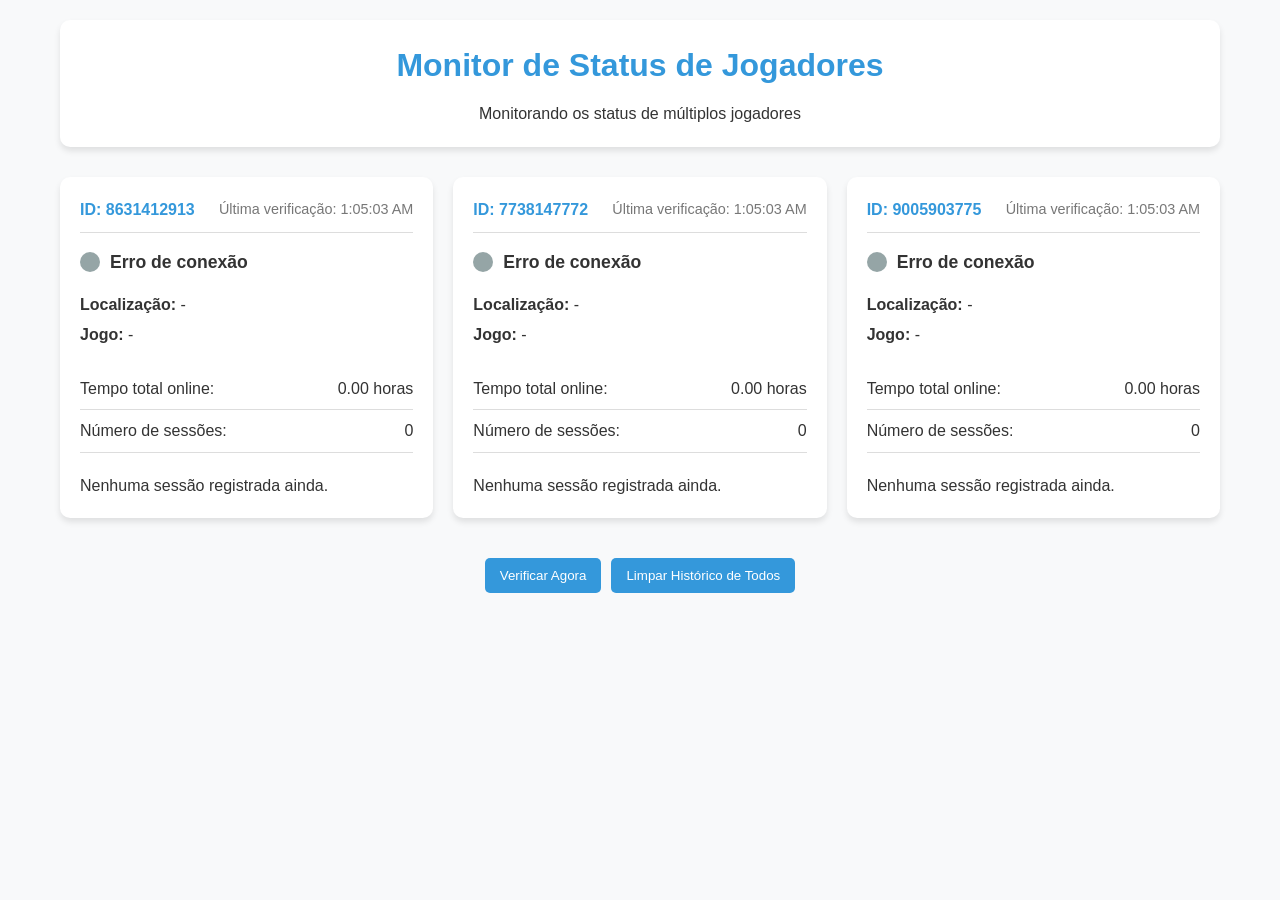
==== index.html @ c3316b23 "Atualizar o index.html" ====
<!DOCTYPE html>
<html lang="pt-BR">
<head>
    <meta charset="UTF-8">
    <meta name="viewport" content="width=device-width, initial-scale=1.0">
    <title>Monitor de Status de Jogadores</title>
    <style>
        :root {
            --primary: #3498db;
            --online: #2ecc71;
            --offline: #e74c3c;
            --playing: #9b59b6;
            --background: #f8f9fa;
            --card-bg: #ffffff;
            --text: #333333;
            --border: #dddddd;
        }
        
        * {
            box-sizing: border-box;
            margin: 0;
            padding: 0;
        }
        
        body {
            font-family: 'Segoe UI', Tahoma, Geneva, Verdana, sans-serif;
            background-color: var(--background);
            color: var(--text);
            max-width: 1200px;
            margin: 0 auto;
            padding: 20px;
            line-height: 1.6;
        }
        
        header {
            text-align: center;
            margin-bottom: 30px;
            padding: 20px;
            background: var(--card-bg);
            border-radius: 10px;
            box-shadow: 0 4px 6px rgba(0, 0, 0, 0.1);
        }
        
        h1 {
            color: var(--primary);
            margin-bottom: 10px;
        }
        
        .players-grid {
            display: grid;
            grid-template-columns: repeat(auto-fit, minmax(350px, 1fr));
            gap: 20px;
            margin-bottom: 30px;
        }
        
        .player-card {
            background: var(--card-bg);
            border-radius: 10px;
            padding: 20px;
            box-shadow: 0 4px 6px rgba(0, 0, 0, 0.1);
        }
        
        .player-header {
            display: flex;
            justify-content: space-between;
            align-items: center;
            margin-bottom: 15px;
            padding-bottom: 10px;
            border-bottom: 1px solid var(--border);
        }
        
        .player-id {
            font-weight: bold;
            color: var(--primary);
        }
        
        .status {
            display: flex;
            align-items: center;
            margin-bottom: 15px;
        }
        
        .status-indicator {
            width: 20px;
            height: 20px;
            border-radius: 50%;
            margin-right: 10px;
            flex-shrink: 0;
        }
        
        .online { background-color: var(--online); }
        .offline { background-color: var(--offline); }
        .playing { background-color: var(--playing); }
        .unknown { background-color: #95a5a6; }
        
        .status-text {
            font-size: 1.1rem;
            font-weight: bold;
        }
        
        .last-checked {
            font-size: 0.9rem;
            color: #777;
        }
        
        .player-info {
            margin-top: 15px;
        }
        
        .player-info p {
            margin: 5px 0;
        }
        
        .stats {
            margin-top: 20px;
        }
        
        .stat-item {
            display: flex;
            justify-content: space-between;
            padding: 8px 0;
            border-bottom: 1px solid var(--border);
        }
        
        .session-list {
            max-height: 300px;
            overflow-y: auto;
            margin-top: 20px;
        }
        
        .session-item {
            padding: 10px;
            border-bottom: 1px solid var(--border);
            display: flex;
            justify-content: space-between;
            align-items: center;
        }
        
        .session-item:last-child {
            border-bottom: none;
        }
        
        .session-time {
            font-size: 0.9rem;
            color: #777;
        }
        
        .session-duration {
            font-weight: bold;
            color: var(--primary);
        }
        
        button {
            background-color: var(--primary);
            color: white;
            border: none;
            padding: 10px 15px;
            border-radius: 5px;
            cursor: pointer;
            margin-top: 10px;
            transition: background-color 0.3s;
            display: inline-flex;
            align-items: center;
            justify-content: center;
        }
        
        button:hover {
            background-color: #2980b9;
        }
        
        button:disabled {
            background-color: #95a5a6;
            cursor: not-allowed;
        }
        
        .controls {
            display: flex;
            gap: 10px;
            margin-top: 20px;
            flex-wrap: wrap;
            justify-content: center;
        }
        
        .loading {
            display: inline-block;
            width: 16px;
            height: 16px;
            border: 2px solid rgba(255,255,255,.3);
            border-radius: 50%;
            border-top-color: #fff;
            animation: spin 1s ease-in-out infinite;
            margin-right: 8px;
        }
        
        @keyframes spin {
            to { transform: rotate(360deg); }
        }
        
        .error-message {
            color: var(--offline);
            padding: 10px;
            background-color: #ffeeee;
            border-radius: 5px;
            margin-top: 10px;
        }
        
        @media (max-width: 768px) {
            .players-grid {
                grid-template-columns: 1fr;
            }
            
            .controls {
                flex-direction: column;
            }
            
            button {
                width: 100%;
            }
        }
    </style>
</head>
<body>
    <header>
        <h1>Monitor de Status de Jogadores</h1>
        <p>Monitorando os status de múltiplos jogadores</p>
    </header>
    
    <div class="players-grid" id="playersContainer">
        <!-- Os cards dos jogadores serão inseridos aqui via JavaScript -->
    </div>
    
    <div class="controls">
        <button id="checkNowButton">
            <span class="loading"></span> Verificar Agora
        </button>
        <button id="resetButton">Limpar Histórico de Todos</button>
    </div>

    <script>
        document.addEventListener('DOMContentLoaded', function() {
            const playersContainer = document.getElementById('playersContainer');
            const checkNowButton = document.getElementById('checkNowButton');
            const resetButton = document.getElementById('resetButton');
            
            // IDs dos jogadores a serem monitorados
            const playerIds = ['8631412913', '7738147772', '9005903775'];
            let checkInterval;
            
            // Inicializar dados no localStorage para cada jogador
            playerIds.forEach(playerId => {
                if (!localStorage.getItem(`playerSessions_${playerId}`)) {
                    localStorage.setItem(`playerSessions_${playerId}`, JSON.stringify([]));
                }
            });
            
            // Criar os cards para cada jogador
            playerIds.forEach(playerId => {
                createPlayerCard(playerId);
            });
            
            // Atualizar exibição com dados do localStorage
            updateAllDisplays();
            
            // Iniciar a verificação
            checkPlayersStatus();
            setupEventListeners();
            
            function setupEventListeners() {
                checkNowButton.addEventListener('click', function() {
                    checkPlayersStatus();
                });
                
                resetButton.addEventListener('click', function() {
                    if (confirm('Tem certeza que deseja limpar todo o histórico de todos os jogadores?')) {
                        playerIds.forEach(playerId => {
                            localStorage.setItem(`playerSessions_${playerId}`, JSON.stringify([]));
                        });
                        updateAllDisplays();
                    }
                });
            }
            
            function createPlayerCard(playerId) {
                const card = document.createElement('div');
                card.className = 'player-card';
                card.id = `player-${playerId}`;
                card.innerHTML = `
                    <div class="player-header">
                        <div class="player-id">ID: ${playerId}</div>
                        <div class="last-checked">Última verificação: -</div>
                    </div>
                    <div class="status">
                        <div id="statusIndicator-${playerId}" class="status-indicator unknown"></div>
                        <div id="statusText-${playerId}" class="status-text">Carregando...</div>
                    </div>
                    <div class="player-info">
                        <p><strong>Localização:</strong> <span id="locationText-${playerId}">-</span></p>
                        <p><strong>Jogo:</strong> <span id="gameText-${playerId}">-</span></p>
                    </div>
                    <div class="stats">
                        <div class="stat-item">
                            <span>Tempo total online:</span>
                            <span id="totalTime-${playerId}">0 horas</span>
                        </div>
                        <div class="stat-item">
                            <span>Número de sessões:</span>
                            <span id="sessionCount-${playerId}">0</span>
                        </div>
                    </div>
                    <div class="session-list" id="sessionsList-${playerId}">
                        <p>Nenhuma sessão registrada ainda.</p>
                    </div>
                `;
                playersContainer.appendChild(card);
            }
            
            // Função para buscar o status de todos os jogadores
            async function checkPlayersStatus() {
                try {
                    checkNowButton.disabled = true;
                    checkNowButton.innerHTML = '<span class="loading"></span> Verificando...';
                    
                    // Usando um endpoint proxy seguro para contornar problemas de CORS e HTTPS
                    const proxyUrl = 'https://corsproxy.io/?';
                    const targetUrl = 'http://201.23.67.218:8000/get-users-status?user_ids=8631412913%2C7738147772%2C9005903775';
                    
                    const response = await fetch(proxyUrl + encodeURIComponent(targetUrl), {
                        method: 'GET',
                        headers: {
                            'accept': 'application/json'
                        }
                    });
                    
                    if (!response.ok) {
                        throw new Error(`Erro HTTP: ${response.status}`);
                    }
                    
                    const data = await response.json();
                    
                    // Verificar se algum jogador está online para ajustar o intervalo
                    let anyOnline = false;
                    
                    // Atualizar cada jogador com seus dados
                    playerIds.forEach(playerId => {
                        const playerData = data.find(user => user.userId == playerId);
                        if (playerData) {
                            updatePlayerStatus(playerId, playerData);
                            
                            // Verificar se este jogador está online
                            if (playerData.status.toLowerCase().includes('jogando') || 
                                playerData.status.toLowerCase() === 'online') {
                                anyOnline = true;
                            }
                        } else {
                            updatePlayerError(playerId, 'Jogador não encontrado');
                        }
                    });
                    
                    // Ajustar intervalo baseado no status
                    if (anyOnline) {
                        if (!checkInterval || checkInterval !== 60000) {
                            clearInterval(checkInterval);
                            checkInterval = setInterval(checkPlayersStatus, 60000); // 1 minuto
                        }
                    } else {
                        if (!checkInterval || checkInterval !== 600000) {
                            clearInterval(checkInterval);
                            checkInterval = setInterval(checkPlayersStatus, 600000); // 10 minutos
                        }
                    }
                    
                } catch (error) {
                    console.error('Erro ao verificar status:', error);
                    playerIds.forEach(playerId => {
                        updatePlayerError(playerId, 'Erro de conexão');
                    });
                } finally {
                    checkNowButton.textContent = 'Verificar Agora';
                    checkNowButton.disabled = false;
                }
            }
            
            function updatePlayerStatus(playerId, data) {
                const statusIndicator = document.getElementById(`statusIndicator-${playerId}`);
                const statusText = document.getElementById(`statusText-${playerId}`);
                const locationText = document.getElementById(`locationText-${playerId}`);
                const gameText = document.getElementById(`gameText-${playerId}`);
                const lastChecked = document.querySelector(`#player-${playerId} .last-checked`);
                
                const newStatus = data.status || 'unknown';
                statusText.textContent = `Status: ${data.status}`;
                
                // Atualizar última verificação
                const now = new Date();
                lastChecked.textContent = `Última verificação: ${now.toLocaleTimeString()}`;
                
                if (data.status.toLowerCase().includes('jogando')) {
                    statusIndicator.className = 'status-indicator playing';
                    locationText.textContent = data.lastLocation || 'Não disponível';
                    gameText.textContent = data.game ? data.game.gameName : 'Não disponível';
                    
                    // Iniciar/continuar sessão se necessário
                    handlePlayerSession(playerId, true);
                } else if (data.status.toLowerCase() === 'online') {
                    statusIndicator.className = 'status-indicator online';
                    locationText.textContent = data.lastLocation || 'Não disponível';
                    gameText.textContent = data.game ? data.game.gameName : 'Não disponível';
                    
                    // Iniciar/continuar sessão se necessário
                    handlePlayerSession(playerId, true);
                } else {
                    statusIndicator.className = 'status-indicator offline';
                    locationText.textContent = data.lastLocation || 'Não disponível';
                    gameText.textContent = 'Não está em jogo';
                    
                    // Finalizar sessão se necessário
                    handlePlayerSession(playerId, false);
                }
                
                // Atualizar estatísticas
                updatePlayerDisplay(playerId);
            }
            
            function updatePlayerError(playerId, errorMsg) {
                const statusIndicator = document.getElementById(`statusIndicator-${playerId}`);
                const statusText = document.getElementById(`statusText-${playerId}`);
                const lastChecked = document.querySelector(`#player-${playerId} .last-checked`);
                
                statusText.textContent = errorMsg;
                statusIndicator.className = 'status-indicator unknown';
                
                // Atualizar última verificação
                const now = new Date();
                lastChecked.textContent = `Última verificação: ${now.toLocaleTimeString()}`;
            }
            
            function handlePlayerSession(playerId, isOnline) {
                let sessionStartTime = localStorage.getItem(`sessionStart_${playerId}`);
                
                if (isOnline) {
                    // Se o jogador está online e não temos uma sessão iniciada
                    if (!sessionStartTime) {
                        sessionStartTime = new Date().toISOString();
                        localStorage.setItem(`sessionStart_${playerId}`, sessionStartTime);
                    }
                } else {
                    // Se o jogador está offline e temos uma sessão iniciada
                    if (sessionStartTime) {
                        const startTime = new Date(sessionStartTime);
                        const endTime = new Date();
                        saveSession(playerId, startTime, endTime);
                        localStorage.removeItem(`sessionStart_${playerId}`);
                    }
                }
            }
            
            function saveSession(playerId, start, end) {
                const duration = end - start; // Duração em milissegundos
                const durationHours = (duration / (1000 * 60 * 60)).toFixed(2);
                
                const session = {
                    start: start.toISOString(),
                    end: end.toISOString(),
                    duration: duration,
                    durationHours: parseFloat(durationHours)
                };
                
                const sessions = JSON.parse(localStorage.getItem(`playerSessions_${playerId}`) || '[]');
                sessions.push(session);
                localStorage.setItem(`playerSessions_${playerId}`, JSON.stringify(sessions));
                
                updatePlayerDisplay(playerId);
            }
            
            function updatePlayerDisplay(playerId) {
                const sessions = JSON.parse(localStorage.getItem(`playerSessions_${playerId}`) || '[]');
                const totalTimeElement = document.getElementById(`totalTime-${playerId}`);
                const sessionCountElement = document.getElementById(`sessionCount-${playerId}`);
                const sessionsList = document.getElementById(`sessionsList-${playerId}`);
                
                // Calcular tempo total
                const totalMilliseconds = sessions.reduce((total, session) => total + session.duration, 0);
                const totalHours = (totalMilliseconds / (1000 * 60 * 60)).toFixed(2);
                
                // Atualizar elementos da interface
                totalTimeElement.textContent = `${totalHours} horas`;
                sessionCountElement.textContent = sessions.length;
                
                // Atualizar lista de sessões
                if (sessions.length === 0) {
                    sessionsList.innerHTML = '<p>Nenhuma sessão registrada ainda.</p>';
                } else {
                    sessionsList.innerHTML = sessions.map((session, index) => `
                        <div class="session-item">
                            <div>
                                <div>Sessão ${index + 1}</div>
                                <div class="session-time">
                                    ${new Date(session.start).toLocaleString()} - ${new Date(session.end).toLocaleString()}
                                </div>
                            </div>
                            <div class="session-duration">${session.durationHours} horas</div>
                        </div>
                    `).join('');
                }
            }
            
            function updateAllDisplays() {
                playerIds.forEach(playerId => {
                    updatePlayerDisplay(playerId);
                });
            }
        });
    </script>
</body>
</html>
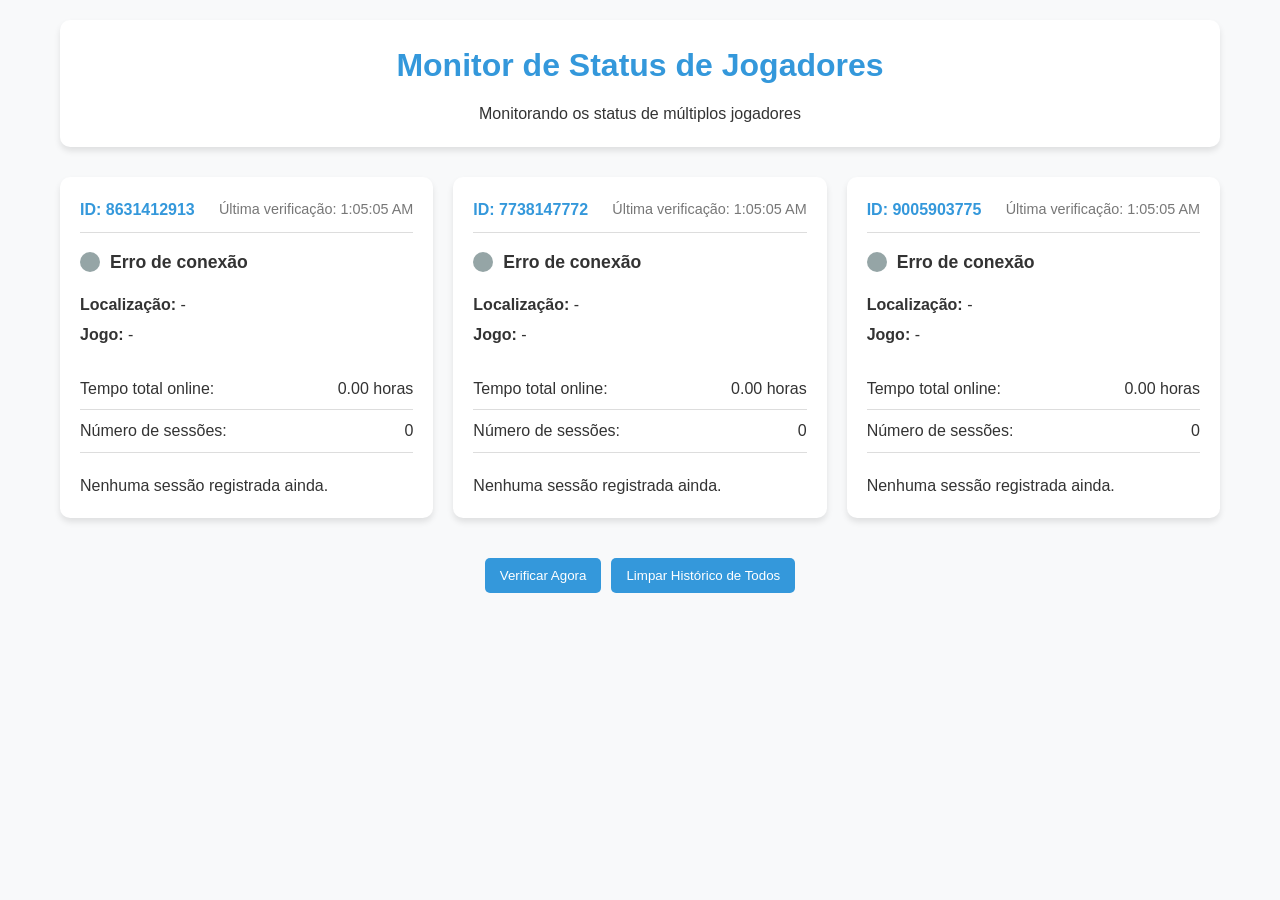
==== commit bf56d4b6: "Atualizar o index.html" ====
--- a/index.html
+++ b/index.html
@@ -320,11 +320,10 @@
                     checkNowButton.disabled = true;
                     checkNowButton.innerHTML = '<span class="loading"></span> Verificando...';
                     
-                    // Usando um endpoint proxy seguro para contornar problemas de CORS e HTTPS
-                    const proxyUrl = 'https://corsproxy.io/?';
+                    // Tentativa de conexão direta (pode falhar devido a CORS)
                     const targetUrl = 'http://201.23.67.218:8000/get-users-status?user_ids=8631412913%2C7738147772%2C9005903775';
                     
-                    const response = await fetch(proxyUrl + encodeURIComponent(targetUrl), {
+                    const response = await fetch(targetUrl, {
                         method: 'GET',
                         headers: {
                             'accept': 'application/json'
@@ -374,6 +373,9 @@
                     playerIds.forEach(playerId => {
                         updatePlayerError(playerId, 'Erro de conexão');
                     });
+                    
+                    // Tentar novamente após 60 segundos
+                    setTimeout(checkPlayersStatus, 60000);
                 } finally {
                     checkNowButton.textContent = 'Verificar Agora';
                     checkNowButton.disabled = false;
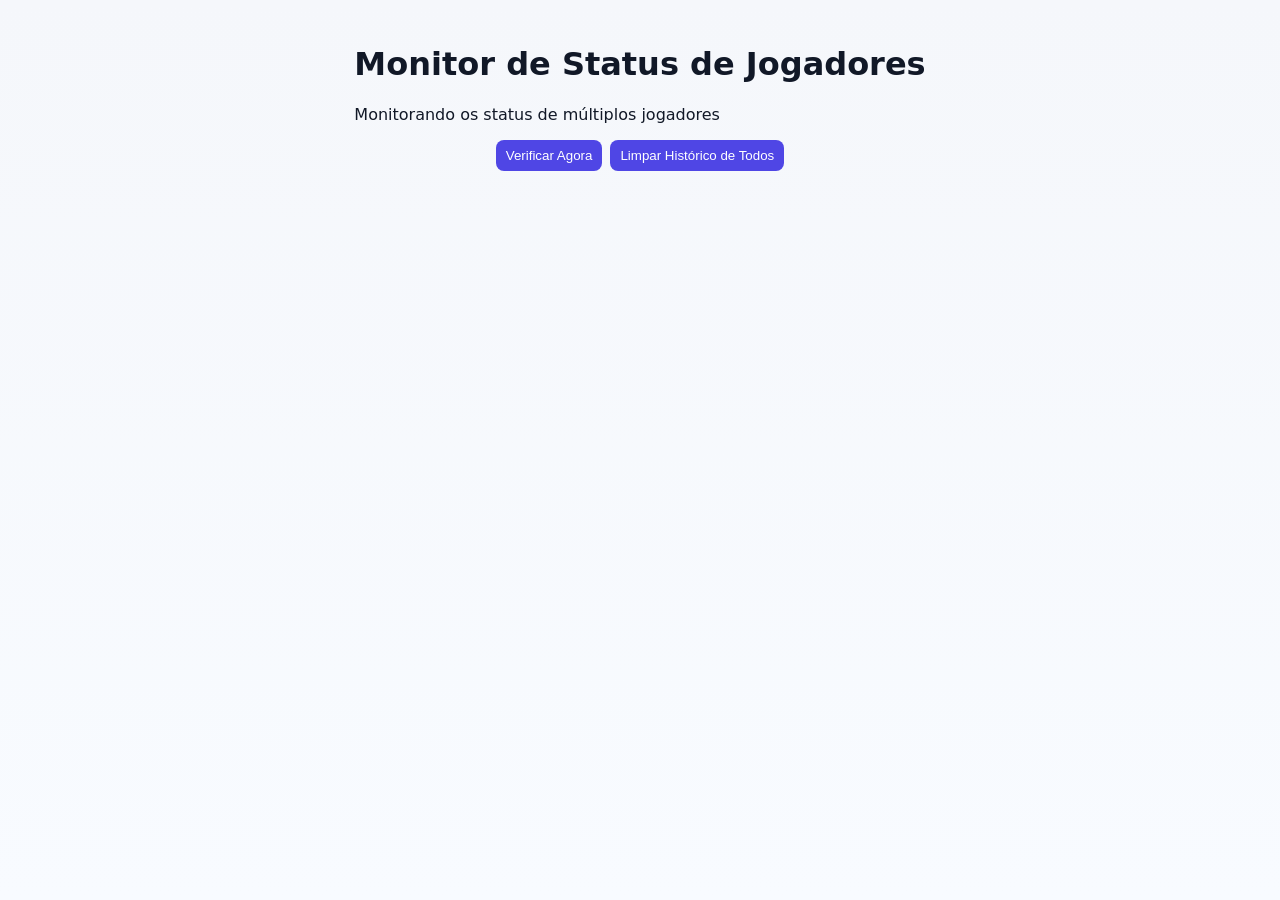
==== commit b315218c: "Atualizar o index.html" ====
--- a/index.html
+++ b/index.html
@@ -1,517 +1,33 @@
 <!DOCTYPE html>
 <html lang="pt-BR">
+
 <head>
     <meta charset="UTF-8">
     <meta name="viewport" content="width=device-width, initial-scale=1.0">
     <title>Monitor de Status de Jogadores</title>
-    <style>
-        :root {
-            --primary: #3498db;
-            --online: #2ecc71;
-            --offline: #e74c3c;
-            --playing: #9b59b6;
-            --background: #f8f9fa;
-            --card-bg: #ffffff;
-            --text: #333333;
-            --border: #dddddd;
-        }
-        
-        * {
-            box-sizing: border-box;
-            margin: 0;
-            padding: 0;
-        }
-        
-        body {
-            font-family: 'Segoe UI', Tahoma, Geneva, Verdana, sans-serif;
-            background-color: var(--background);
-            color: var(--text);
-            max-width: 1200px;
-            margin: 0 auto;
-            padding: 20px;
-            line-height: 1.6;
-        }
-        
-        header {
-            text-align: center;
-            margin-bottom: 30px;
-            padding: 20px;
-            background: var(--card-bg);
-            border-radius: 10px;
-            box-shadow: 0 4px 6px rgba(0, 0, 0, 0.1);
-        }
-        
-        h1 {
-            color: var(--primary);
-            margin-bottom: 10px;
-        }
-        
-        .players-grid {
-            display: grid;
-            grid-template-columns: repeat(auto-fit, minmax(350px, 1fr));
-            gap: 20px;
-            margin-bottom: 30px;
-        }
-        
-        .player-card {
-            background: var(--card-bg);
-            border-radius: 10px;
-            padding: 20px;
-            box-shadow: 0 4px 6px rgba(0, 0, 0, 0.1);
-        }
-        
-        .player-header {
-            display: flex;
-            justify-content: space-between;
-            align-items: center;
-            margin-bottom: 15px;
-            padding-bottom: 10px;
-            border-bottom: 1px solid var(--border);
-        }
-        
-        .player-id {
-            font-weight: bold;
-            color: var(--primary);
-        }
-        
-        .status {
-            display: flex;
-            align-items: center;
-            margin-bottom: 15px;
-        }
-        
-        .status-indicator {
-            width: 20px;
-            height: 20px;
-            border-radius: 50%;
-            margin-right: 10px;
-            flex-shrink: 0;
-        }
-        
-        .online { background-color: var(--online); }
-        .offline { background-color: var(--offline); }
-        .playing { background-color: var(--playing); }
-        .unknown { background-color: #95a5a6; }
-        
-        .status-text {
-            font-size: 1.1rem;
-            font-weight: bold;
-        }
-        
-        .last-checked {
-            font-size: 0.9rem;
-            color: #777;
-        }
-        
-        .player-info {
-            margin-top: 15px;
-        }
-        
-        .player-info p {
-            margin: 5px 0;
-        }
-        
-        .stats {
-            margin-top: 20px;
-        }
-        
-        .stat-item {
-            display: flex;
-            justify-content: space-between;
-            padding: 8px 0;
-            border-bottom: 1px solid var(--border);
-        }
-        
-        .session-list {
-            max-height: 300px;
-            overflow-y: auto;
-            margin-top: 20px;
-        }
-        
-        .session-item {
-            padding: 10px;
-            border-bottom: 1px solid var(--border);
-            display: flex;
-            justify-content: space-between;
-            align-items: center;
-        }
-        
-        .session-item:last-child {
-            border-bottom: none;
-        }
-        
-        .session-time {
-            font-size: 0.9rem;
-            color: #777;
-        }
-        
-        .session-duration {
-            font-weight: bold;
-            color: var(--primary);
-        }
-        
-        button {
-            background-color: var(--primary);
-            color: white;
-            border: none;
-            padding: 10px 15px;
-            border-radius: 5px;
-            cursor: pointer;
-            margin-top: 10px;
-            transition: background-color 0.3s;
-            display: inline-flex;
-            align-items: center;
-            justify-content: center;
-        }
-        
-        button:hover {
-            background-color: #2980b9;
-        }
-        
-        button:disabled {
-            background-color: #95a5a6;
-            cursor: not-allowed;
-        }
-        
-        .controls {
-            display: flex;
-            gap: 10px;
-            margin-top: 20px;
-            flex-wrap: wrap;
-            justify-content: center;
-        }
-        
-        .loading {
-            display: inline-block;
-            width: 16px;
-            height: 16px;
-            border: 2px solid rgba(255,255,255,.3);
-            border-radius: 50%;
-            border-top-color: #fff;
-            animation: spin 1s ease-in-out infinite;
-            margin-right: 8px;
-        }
-        
-        @keyframes spin {
-            to { transform: rotate(360deg); }
-        }
-        
-        .error-message {
-            color: var(--offline);
-            padding: 10px;
-            background-color: #ffeeee;
-            border-radius: 5px;
-            margin-top: 10px;
-        }
-        
-        @media (max-width: 768px) {
-            .players-grid {
-                grid-template-columns: 1fr;
-            }
-            
-            .controls {
-                flex-direction: column;
-            }
-            
-            button {
-                width: 100%;
-            }
-        }
-    </style>
+    <link rel="stylesheet" href="style.css">
 </head>
+
 <body>
     <header>
         <h1>Monitor de Status de Jogadores</h1>
         <p>Monitorando os status de múltiplos jogadores</p>
     </header>
-    
-    <div class="players-grid" id="playersContainer">
-        <!-- Os cards dos jogadores serão inseridos aqui via JavaScript -->
-    </div>
-    
-    <div class="controls">
-        <button id="checkNowButton">
-            <span class="loading"></span> Verificar Agora
-        </button>
-        <button id="resetButton">Limpar Histórico de Todos</button>
-    </div>
 
-    <script>
-        document.addEventListener('DOMContentLoaded', function() {
-            const playersContainer = document.getElementById('playersContainer');
-            const checkNowButton = document.getElementById('checkNowButton');
-            const resetButton = document.getElementById('resetButton');
-            
-            // IDs dos jogadores a serem monitorados
-            const playerIds = ['8631412913', '7738147772', '9005903775'];
-            let checkInterval;
-            
-            // Inicializar dados no localStorage para cada jogador
-            playerIds.forEach(playerId => {
-                if (!localStorage.getItem(`playerSessions_${playerId}`)) {
-                    localStorage.setItem(`playerSessions_${playerId}`, JSON.stringify([]));
-                }
-            });
-            
-            // Criar os cards para cada jogador
-            playerIds.forEach(playerId => {
-                createPlayerCard(playerId);
-            });
-            
-            // Atualizar exibição com dados do localStorage
-            updateAllDisplays();
-            
-            // Iniciar a verificação
-            checkPlayersStatus();
-            setupEventListeners();
-            
-            function setupEventListeners() {
-                checkNowButton.addEventListener('click', function() {
-                    checkPlayersStatus();
-                });
-                
-                resetButton.addEventListener('click', function() {
-                    if (confirm('Tem certeza que deseja limpar todo o histórico de todos os jogadores?')) {
-                        playerIds.forEach(playerId => {
-                            localStorage.setItem(`playerSessions_${playerId}`, JSON.stringify([]));
-                        });
-                        updateAllDisplays();
-                    }
-                });
-            }
-            
-            function createPlayerCard(playerId) {
-                const card = document.createElement('div');
-                card.className = 'player-card';
-                card.id = `player-${playerId}`;
-                card.innerHTML = `
-                    <div class="player-header">
-                        <div class="player-id">ID: ${playerId}</div>
-                        <div class="last-checked">Última verificação: -</div>
-                    </div>
-                    <div class="status">
-                        <div id="statusIndicator-${playerId}" class="status-indicator unknown"></div>
-                        <div id="statusText-${playerId}" class="status-text">Carregando...</div>
-                    </div>
-                    <div class="player-info">
-                        <p><strong>Localização:</strong> <span id="locationText-${playerId}">-</span></p>
-                        <p><strong>Jogo:</strong> <span id="gameText-${playerId}">-</span></p>
-                    </div>
-                    <div class="stats">
-                        <div class="stat-item">
-                            <span>Tempo total online:</span>
-                            <span id="totalTime-${playerId}">0 horas</span>
-                        </div>
-                        <div class="stat-item">
-                            <span>Número de sessões:</span>
-                            <span id="sessionCount-${playerId}">0</span>
-                        </div>
-                    </div>
-                    <div class="session-list" id="sessionsList-${playerId}">
-                        <p>Nenhuma sessão registrada ainda.</p>
-                    </div>
-                `;
-                playersContainer.appendChild(card);
-            }
-            
-            // Função para buscar o status de todos os jogadores
-            async function checkPlayersStatus() {
-                try {
-                    checkNowButton.disabled = true;
-                    checkNowButton.innerHTML = '<span class="loading"></span> Verificando...';
-                    
-                    // Tentativa de conexão direta (pode falhar devido a CORS)
-                    const targetUrl = 'http://201.23.67.218:8000/get-users-status?user_ids=8631412913%2C7738147772%2C9005903775';
-                    
-                    const response = await fetch(targetUrl, {
-                        method: 'GET',
-                        headers: {
-                            'accept': 'application/json'
-                        }
-                    });
-                    
-                    if (!response.ok) {
-                        throw new Error(`Erro HTTP: ${response.status}`);
-                    }
-                    
-                    const data = await response.json();
-                    
-                    // Verificar se algum jogador está online para ajustar o intervalo
-                    let anyOnline = false;
-                    
-                    // Atualizar cada jogador com seus dados
-                    playerIds.forEach(playerId => {
-                        const playerData = data.find(user => user.userId == playerId);
-                        if (playerData) {
-                            updatePlayerStatus(playerId, playerData);
-                            
-                            // Verificar se este jogador está online
-                            if (playerData.status.toLowerCase().includes('jogando') || 
-                                playerData.status.toLowerCase() === 'online') {
-                                anyOnline = true;
-                            }
-                        } else {
-                            updatePlayerError(playerId, 'Jogador não encontrado');
-                        }
-                    });
-                    
-                    // Ajustar intervalo baseado no status
-                    if (anyOnline) {
-                        if (!checkInterval || checkInterval !== 60000) {
-                            clearInterval(checkInterval);
-                            checkInterval = setInterval(checkPlayersStatus, 60000); // 1 minuto
-                        }
-                    } else {
-                        if (!checkInterval || checkInterval !== 600000) {
-                            clearInterval(checkInterval);
-                            checkInterval = setInterval(checkPlayersStatus, 600000); // 10 minutos
-                        }
-                    }
-                    
-                } catch (error) {
-                    console.error('Erro ao verificar status:', error);
-                    playerIds.forEach(playerId => {
-                        updatePlayerError(playerId, 'Erro de conexão');
-                    });
-                    
-                    // Tentar novamente após 60 segundos
-                    setTimeout(checkPlayersStatus, 60000);
-                } finally {
-                    checkNowButton.textContent = 'Verificar Agora';
-                    checkNowButton.disabled = false;
-                }
-            }
-            
-            function updatePlayerStatus(playerId, data) {
-                const statusIndicator = document.getElementById(`statusIndicator-${playerId}`);
-                const statusText = document.getElementById(`statusText-${playerId}`);
-                const locationText = document.getElementById(`locationText-${playerId}`);
-                const gameText = document.getElementById(`gameText-${playerId}`);
-                const lastChecked = document.querySelector(`#player-${playerId} .last-checked`);
-                
-                const newStatus = data.status || 'unknown';
-                statusText.textContent = `Status: ${data.status}`;
-                
-                // Atualizar última verificação
-                const now = new Date();
-                lastChecked.textContent = `Última verificação: ${now.toLocaleTimeString()}`;
-                
-                if (data.status.toLowerCase().includes('jogando')) {
-                    statusIndicator.className = 'status-indicator playing';
-                    locationText.textContent = data.lastLocation || 'Não disponível';
-                    gameText.textContent = data.game ? data.game.gameName : 'Não disponível';
-                    
-                    // Iniciar/continuar sessão se necessário
-                    handlePlayerSession(playerId, true);
-                } else if (data.status.toLowerCase() === 'online') {
-                    statusIndicator.className = 'status-indicator online';
-                    locationText.textContent = data.lastLocation || 'Não disponível';
-                    gameText.textContent = data.game ? data.game.gameName : 'Não disponível';
-                    
-                    // Iniciar/continuar sessão se necessário
-                    handlePlayerSession(playerId, true);
-                } else {
-                    statusIndicator.className = 'status-indicator offline';
-                    locationText.textContent = data.lastLocation || 'Não disponível';
-                    gameText.textContent = 'Não está em jogo';
-                    
-                    // Finalizar sessão se necessário
-                    handlePlayerSession(playerId, false);
-                }
-                
-                // Atualizar estatísticas
-                updatePlayerDisplay(playerId);
-            }
-            
-            function updatePlayerError(playerId, errorMsg) {
-                const statusIndicator = document.getElementById(`statusIndicator-${playerId}`);
-                const statusText = document.getElementById(`statusText-${playerId}`);
-                const lastChecked = document.querySelector(`#player-${playerId} .last-checked`);
-                
-                statusText.textContent = errorMsg;
-                statusIndicator.className = 'status-indicator unknown';
-                
-                // Atualizar última verificação
-                const now = new Date();
-                lastChecked.textContent = `Última verificação: ${now.toLocaleTimeString()}`;
-            }
-            
-            function handlePlayerSession(playerId, isOnline) {
-                let sessionStartTime = localStorage.getItem(`sessionStart_${playerId}`);
-                
-                if (isOnline) {
-                    // Se o jogador está online e não temos uma sessão iniciada
-                    if (!sessionStartTime) {
-                        sessionStartTime = new Date().toISOString();
-                        localStorage.setItem(`sessionStart_${playerId}`, sessionStartTime);
-                    }
-                } else {
-                    // Se o jogador está offline e temos uma sessão iniciada
-                    if (sessionStartTime) {
-                        const startTime = new Date(sessionStartTime);
-                        const endTime = new Date();
-                        saveSession(playerId, startTime, endTime);
-                        localStorage.removeItem(`sessionStart_${playerId}`);
-                    }
-                }
-            }
-            
-            function saveSession(playerId, start, end) {
-                const duration = end - start; // Duração em milissegundos
-                const durationHours = (duration / (1000 * 60 * 60)).toFixed(2);
-                
-                const session = {
-                    start: start.toISOString(),
-                    end: end.toISOString(),
-                    duration: duration,
-                    durationHours: parseFloat(durationHours)
-                };
-                
-                const sessions = JSON.parse(localStorage.getItem(`playerSessions_${playerId}`) || '[]');
-                sessions.push(session);
-                localStorage.setItem(`playerSessions_${playerId}`, JSON.stringify(sessions));
-                
-                updatePlayerDisplay(playerId);
-            }
-            
-            function updatePlayerDisplay(playerId) {
-                const sessions = JSON.parse(localStorage.getItem(`playerSessions_${playerId}`) || '[]');
-                const totalTimeElement = document.getElementById(`totalTime-${playerId}`);
-                const sessionCountElement = document.getElementById(`sessionCount-${playerId}`);
-                const sessionsList = document.getElementById(`sessionsList-${playerId}`);
-                
-                // Calcular tempo total
-                const totalMilliseconds = sessions.reduce((total, session) => total + session.duration, 0);
-                const totalHours = (totalMilliseconds / (1000 * 60 * 60)).toFixed(2);
-                
-                // Atualizar elementos da interface
-                totalTimeElement.textContent = `${totalHours} horas`;
-                sessionCountElement.textContent = sessions.length;
-                
-                // Atualizar lista de sessões
-                if (sessions.length === 0) {
-                    sessionsList.innerHTML = '<p>Nenhuma sessão registrada ainda.</p>';
-                } else {
-                    sessionsList.innerHTML = sessions.map((session, index) => `
-                        <div class="session-item">
-                            <div>
-                                <div>Sessão ${index + 1}</div>
-                                <div class="session-time">
-                                    ${new Date(session.start).toLocaleString()} - ${new Date(session.end).toLocaleString()}
-                                </div>
-                            </div>
-                            <div class="session-duration">${session.durationHours} horas</div>
-                        </div>
-                    `).join('');
-                }
-            }
-            
-            function updateAllDisplays() {
-                playerIds.forEach(playerId => {
-                    updatePlayerDisplay(playerId);
-                });
-            }
-        });
-    </script>
+    <main>
+        <div class="players-grid" id="playersContainer">
+            <!-- Os cards dos jogadores serão inseridos aqui via JavaScript -->
+        </div>
+
+        <div class="controls">
+            <button id="checkNowButton" aria-label="Verificar status dos jogadores">
+                <span class="loading"></span> Verificar Agora
+            </button>
+            <button id="resetButton" aria-label="Limpar histórico de status dos jogadores">Limpar Histórico de Todos</button>
+        </div>
+    </main>
+
+    <script src="script.js"></script>
 </body>
+
 </html>
--- a/style.css
+++ b/style.css
@@ -0,0 +1,180 @@
+:root{
+  --bg:#f5f7fb;
+  --card:#ffffff;
+  --muted:#6b7280;
+  --accent:#4f46e5;
+  --accent-2:#06b6d4;
+  --shadow: 0 6px 18px rgba(20,23,35,0.06);
+  --radius:12px;
+  --gap:16px;
+  --max-width:1100px;
+  font-family: Inter, ui-sans-serif, system-ui, -apple-system, "Segoe UI", Roboto, "Helvetica Neue", Arial;
+  color-scheme: light;
+}
+
+*{box-sizing:border-box}
+html,body{height:100%}
+body{
+  margin:0;
+  background: linear-gradient(180deg, var(--bg), #f8fbff);
+  color:#111827;
+  -webkit-font-smoothing:antialiased;
+  -moz-osx-font-smoothing:grayscale;
+  display:flex;
+  flex-direction:column;
+  align-items:center;
+  padding:24px;
+}
+
+.topbar{
+  width:100%;
+  max-width:var(--max-width);
+  display:flex;
+  align-items:center;
+  justify-content:space-between;
+  margin-bottom:18px;
+}
+
+.brand{
+  font-weight:700;
+  font-size:1.15rem;
+  color:var(--accent);
+}
+
+.controls{
+  display:flex;
+  gap:8px;
+  align-items:center;
+}
+
+.controls input{
+  padding:8px 10px;
+  border-radius:8px;
+  border:1px solid #e6eef8;
+  min-width:220px;
+  background:white;
+}
+
+.controls button{
+  padding:8px 10px;
+  border-radius:8px;
+  border: none;
+  background:var(--accent);
+  color:white;
+  cursor:pointer;
+}
+
+.status{
+  padding:6px 10px;
+  border-radius:8px;
+  background:#eef2ff;
+  color:var(--accent);
+  font-weight:600;
+}
+
+.container{
+  width:100%;
+  max-width:var(--max-width);
+  display:grid;
+  grid-template-columns: 1fr 1fr;
+  gap:var(--gap);
+  align-items:start;
+}
+
+.panel{
+  background:var(--card);
+  padding:16px;
+  border-radius:var(--radius);
+  box-shadow:var(--shadow);
+}
+
+.panel.small{min-height:140px}
+
+.summary{
+  display:flex;
+  gap:18px;
+  align-items:center;
+}
+
+.label{color:var(--muted);font-size:0.85rem}
+.big{font-weight:700;font-size:1.2rem;margin-top:6px}
+
+.panel-actions{
+  margin-top:12px;
+  display:flex;
+  gap:8px;
+  align-items:center;
+}
+
+.filters{
+  display:flex;
+  gap:8px;
+  margin-bottom:10px;
+  flex-wrap:wrap;
+}
+
+.table-wrap{
+  max-height:420px;
+  overflow:auto;
+  border-radius:8px;
+  border:1px solid #eef2f8;
+}
+
+.table-wrap table{
+  width:100%;
+  border-collapse:collapse;
+  font-size:0.95rem;
+}
+
+.table-wrap th, .table-wrap td{
+  padding:10px;
+  text-align:left;
+  border-bottom:1px solid #f3f6fb;
+}
+
+.table-wrap th{
+  position:sticky;
+  top:0;
+  background:linear-gradient(180deg,#ffffff,#fbfdff);
+  z-index:2;
+}
+
+.pager{
+  margin-top:8px;
+  display:flex;
+  gap:8px;
+  align-items:center;
+}
+
+.pager button{
+  padding:6px 8px;
+  border-radius:8px;
+  border:1px solid #e9eefb;
+  background:white;
+  cursor:pointer;
+}
+
+.logs{
+  background:#0f1724;
+  color:#e6eef8;
+  padding:12px;
+  border-radius:8px;
+  min-height:120px;
+  overflow:auto;
+  font-size:0.85rem;
+}
+
+.footer{
+  margin-top:20px;
+  max-width:var(--max-width);
+  width:100%;
+  color:var(--muted);
+  font-size:0.9rem;
+  text-align:center;
+}
+
+/* Responsive */
+@media (max-width:900px){
+  .container{grid-template-columns:1fr; padding-bottom:40px}
+  .controls input{min-width:120px}
+}
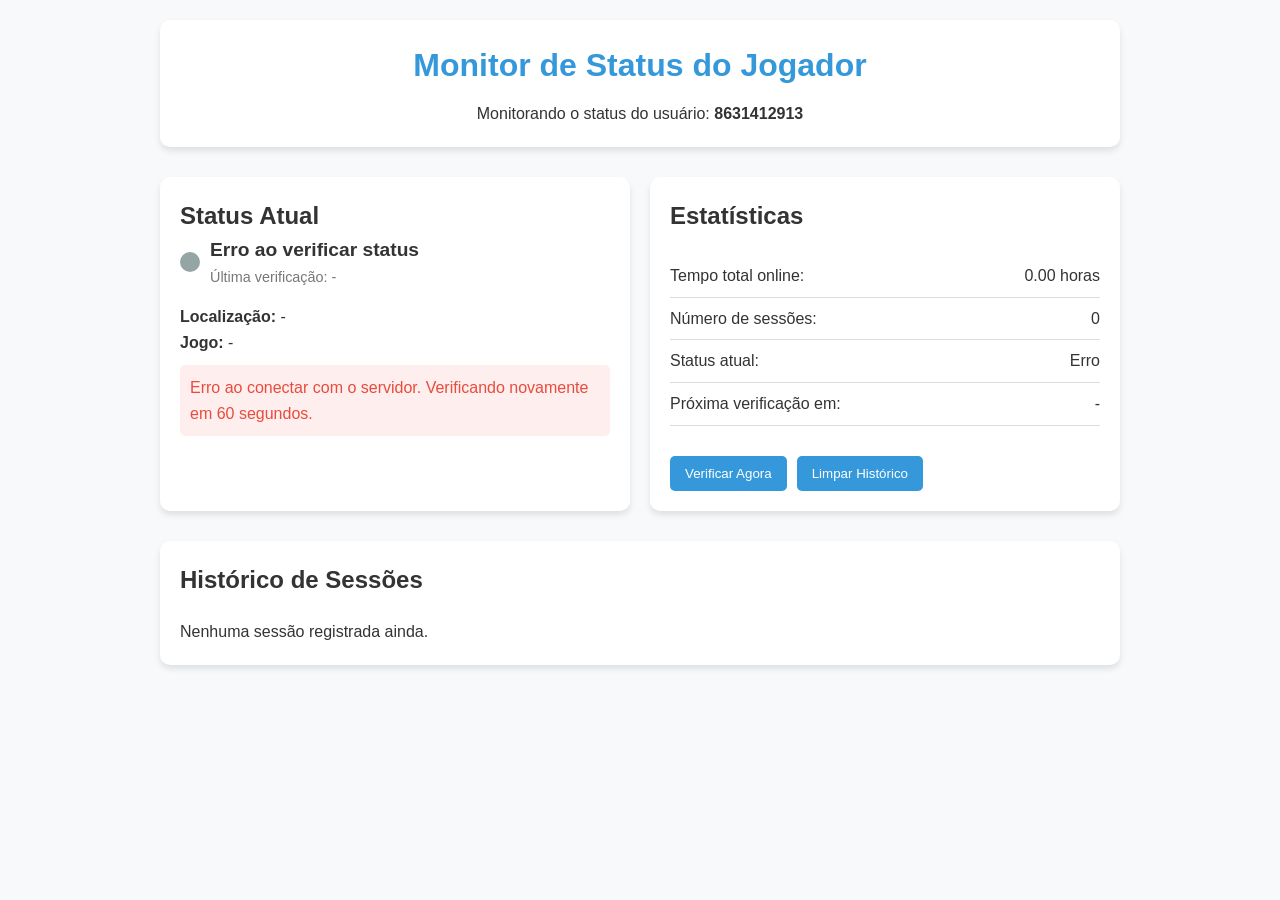
==== commit 767af8b0: "Atualizar o index.html" ====
--- a/index.html
+++ b/index.html
@@ -1,33 +1,512 @@
 <!DOCTYPE html>
 <html lang="pt-BR">
-
 <head>
     <meta charset="UTF-8">
     <meta name="viewport" content="width=device-width, initial-scale=1.0">
-    <title>Monitor de Status de Jogadores</title>
-    <link rel="stylesheet" href="style.css">
+    <title>Monitor de Status do Jogador</title>
+    <style>
+        :root {
+            --primary: #3498db;
+            --online: #2ecc71;
+            --offline: #e74c3c;
+            --playing: #9b59b6;
+            --background: #f8f9fa;
+            --card-bg: #ffffff;
+            --text: #333333;
+            --border: #dddddd;
+        }
+        
+        * {
+            box-sizing: border-box;
+            margin: 0;
+            padding: 0;
+        }
+        
+        body {
+            font-family: 'Segoe UI', Tahoma, Geneva, Verdana, sans-serif;
+            background-color: var(--background);
+            color: var(--text);
+            max-width: 1000px;
+            margin: 0 auto;
+            padding: 20px;
+            line-height: 1.6;
+        }
+        
+        header {
+            text-align: center;
+            margin-bottom: 30px;
+            padding: 20px;
+            background: var(--card-bg);
+            border-radius: 10px;
+            box-shadow: 0 4px 6px rgba(0, 0, 0, 0.1);
+        }
+        
+        h1 {
+            color: var(--primary);
+            margin-bottom: 10px;
+        }
+        
+        .status-container {
+            display: flex;
+            flex-wrap: wrap;
+            justify-content: space-between;
+            gap: 20px;
+            margin-bottom: 30px;
+        }
+        
+        .card {
+            background: var(--card-bg);
+            border-radius: 10px;
+            padding: 20px;
+            box-shadow: 0 4px 6px rgba(0, 0, 0, 0.1);
+            flex: 1;
+            min-width: 300px;
+        }
+        
+        .status {
+            display: flex;
+            align-items: center;
+            margin-bottom: 15px;
+        }
+        
+        .status-indicator {
+            width: 20px;
+            height: 20px;
+            border-radius: 50%;
+            margin-right: 10px;
+            flex-shrink: 0;
+        }
+        
+        .online { background-color: var(--online); }
+        .offline { background-color: var(--offline); }
+        .playing { background-color: var(--playing); }
+        .unknown { background-color: #95a5a6; }
+        
+        .status-text {
+            font-size: 1.2rem;
+            font-weight: bold;
+        }
+        
+        .last-checked {
+            font-size: 0.9rem;
+            color: #777;
+        }
+        
+        .stats {
+            margin-top: 20px;
+        }
+        
+        .stat-item {
+            display: flex;
+            justify-content: space-between;
+            padding: 8px 0;
+            border-bottom: 1px solid var(--border);
+        }
+        
+        .session-list {
+            max-height: 400px;
+            overflow-y: auto;
+            margin-top: 20px;
+        }
+        
+        .session-item {
+            padding: 15px;
+            border-bottom: 1px solid var(--border);
+            display: flex;
+            justify-content: space-between;
+            align-items: center;
+        }
+        
+        .session-item:last-child {
+            border-bottom: none;
+        }
+        
+        .session-time {
+            font-size: 0.9rem;
+            color: #777;
+        }
+        
+        .session-duration {
+            font-weight: bold;
+            color: var(--primary);
+        }
+        
+        button {
+            background-color: var(--primary);
+            color: white;
+            border: none;
+            padding: 10px 15px;
+            border-radius: 5px;
+            cursor: pointer;
+            margin-top: 10px;
+            transition: background-color 0.3s;
+            display: inline-flex;
+            align-items: center;
+            justify-content: center;
+        }
+        
+        button:hover {
+            background-color: #2980b9;
+        }
+        
+        button:disabled {
+            background-color: #95a5a6;
+            cursor: not-allowed;
+        }
+        
+        .controls {
+            display: flex;
+            gap: 10px;
+            margin-top: 20px;
+            flex-wrap: wrap;
+        }
+        
+        .loading {
+            display: inline-block;
+            width: 16px;
+            height: 16px;
+            border: 2px solid rgba(255,255,255,.3);
+            border-radius: 50%;
+            border-top-color: #fff;
+            animation: spin 1s ease-in-out infinite;
+            margin-right: 8px;
+        }
+        
+        @keyframes spin {
+            to { transform: rotate(360deg); }
+        }
+        
+        .error-message {
+            color: var(--offline);
+            padding: 10px;
+            background-color: #ffeeee;
+            border-radius: 5px;
+            margin-top: 10px;
+        }
+        
+        .info-message {
+            color: var(--primary);
+            padding: 10px;
+            background-color: #eef7ff;
+            border-radius: 5px;
+            margin-top: 10px;
+        }
+        
+        @media (max-width: 768px) {
+            .status-container {
+                flex-direction: column;
+            }
+            
+            .controls {
+                flex-direction: column;
+            }
+            
+            button {
+                width: 100%;
+            }
+        }
+    </style>
 </head>
-
 <body>
     <header>
-        <h1>Monitor de Status de Jogadores</h1>
-        <p>Monitorando os status de múltiplos jogadores</p>
+        <h1>Monitor de Status do Jogador</h1>
+        <p>Monitorando o status do usuário: <strong>8631412913</strong></p>
     </header>
+    
+    <div class="status-container">
+        <div class="card">
+            <h2>Status Atual</h2>
+            <div class="status">
+                <div id="statusIndicator" class="status-indicator unknown"></div>
+                <div>
+                    <div id="statusText" class="status-text">Carregando...</div>
+                    <div id="lastChecked" class="last-checked">Última verificação: -</div>
+                </div>
+            </div>
+            <div id="locationInfo">
+                <p><strong>Localização:</strong> <span id="locationText">-</span></p>
+                <p><strong>Jogo:</strong> <span id="gameText">-</span></p>
+            </div>
+            <div id="errorMessage" class="error-message" style="display: none;">
+                Erro ao conectar com o servidor. Verificando novamente em <span id="countdown">60</span> segundos.
+            </div>
+        </div>
+        
+        <div class="card">
+            <h2>Estatísticas</h2>
+            <div class="stats">
+                <div class="stat-item">
+                    <span>Tempo total online:</span>
+                    <span id="totalTime">0 horas</span>
+                </div>
+                <div class="stat-item">
+                    <span>Número de sessões:</span>
+                    <span id="sessionCount">0</span>
+                </div>
+                <div class="stat-item">
+                    <span>Status atual:</span>
+                    <span id="currentStatus">-</span>
+                </div>
+                <div class="stat-item">
+                    <span>Próxima verificação em:</span>
+                    <span id="nextCheck">-</span>
+                </div>
+            </div>
+            <div class="controls">
+                <button id="checkNowButton">
+                    <span class="loading"></span> Verificar Agora
+                </button>
+                <button id="resetButton">Limpar Histórico</button>
+            </div>
+        </div>
+    </div>
+    
+    <div class="card">
+        <h2>Histórico de Sessões</h2>
+        <div id="sessionsList" class="session-list">
+            <p>Nenhuma sessão registrada ainda.</p>
+        </div>
+    </div>
 
-    <main>
-        <div class="players-grid" id="playersContainer">
-            <!-- Os cards dos jogadores serão inseridos aqui via JavaScript -->
-        </div>
-
-        <div class="controls">
-            <button id="checkNowButton" aria-label="Verificar status dos jogadores">
-                <span class="loading"></span> Verificar Agora
-            </button>
-            <button id="resetButton" aria-label="Limpar histórico de status dos jogadores">Limpar Histórico de Todos</button>
-        </div>
-    </main>
-
-    <script src="script.js"></script>
+    <script>
+        document.addEventListener('DOMContentLoaded', function() {
+            const statusIndicator = document.getElementById('statusIndicator');
+            const statusText = document.getElementById('statusText');
+            const lastChecked = document.getElementById('lastChecked');
+            const locationText = document.getElementById('locationText');
+            const gameText = document.getElementById('gameText');
+            const totalTimeElement = document.getElementById('totalTime');
+            const sessionCountElement = document.getElementById('sessionCount');
+            const currentStatusElement = document.getElementById('currentStatus');
+            const nextCheckElement = document.getElementById('nextCheck');
+            const sessionsList = document.getElementById('sessionsList');
+            const checkNowButton = document.getElementById('checkNowButton');
+            const resetButton = document.getElementById('resetButton');
+            const errorMessage = document.getElementById('errorMessage');
+            const countdownElement = document.getElementById('countdown');
+            
+            let checkInterval;
+            let currentStatus = '';
+            let sessionStartTime = null;
+            let nextCheckTime = null;
+            let isOnline = false;
+            
+            // Inicializar dados no localStorage se não existirem
+            if (!localStorage.getItem('playerSessions')) {
+                localStorage.setItem('playerSessions', JSON.stringify([]));
+            }
+            
+            // Atualizar exibição com dados do localStorage
+            updateDisplay();
+            
+            // Iniciar a verificação
+            checkPlayerStatus();
+            setupEventListeners();
+            
+            function setupEventListeners() {
+                checkNowButton.addEventListener('click', function() {
+                    checkPlayerStatus();
+                });
+                
+                resetButton.addEventListener('click', function() {
+                    if (confirm('Tem certeza que deseja limpar todo o histórico?')) {
+                        localStorage.setItem('playerSessions', JSON.stringify([]));
+                        updateDisplay();
+                    }
+                });
+            }
+            
+            // Função para buscar o status do jogador
+            async function checkPlayerStatus() {
+                try {
+                    checkNowButton.disabled = true;
+                    checkNowButton.innerHTML = '<span class="loading"></span> Verificando...';
+                    errorMessage.style.display = 'none';
+                    
+                    // Usando um endpoint proxy seguro para contornar problemas de CORS e HTTPS
+                    const proxyUrl = 'https://api.codetabs.com/v1/proxy?quest=';
+                    const targetUrl = 'http://201.23.67.218:8000/get-user-status/8631412913';
+                    
+                    const response = await fetch(proxyUrl + encodeURIComponent(targetUrl), {
+                        method: 'GET',
+                        headers: {
+                            'accept': 'application/json'
+                        }
+                    });
+                    
+                    if (!response.ok) {
+                        throw new Error(`Erro HTTP: ${response.status}`);
+                    }
+                    
+                    const data = await response.json();
+                    const newStatus = data.status || 'unknown';
+                    updateStatusDisplay(data);
+                    updateLastChecked();
+                    
+                    // Se o status é "Jogando" ou "online"
+                    if (newStatus.toLowerCase().includes('jogando') || newStatus.toLowerCase() === 'online') {
+                        isOnline = true;
+                        
+                        // Se é uma nova sessão (não havia sessão ativa)
+                        if (sessionStartTime === null) {
+                            sessionStartTime = new Date();
+                        }
+                        
+                        // Se não está verificando a cada 1 minuto, ajustar o intervalo
+                        if (!checkInterval || checkInterval !== 60000) {
+                            clearInterval(checkInterval);
+                            checkInterval = setInterval(checkPlayerStatus, 60000); // 1 minuto
+                            updateNextCheckTime(60);
+                        }
+                    } 
+                    // Se o status não é mais "Jogando" ou "online"
+                    else {
+                        isOnline = false;
+                        
+                        // Se havia uma sessão ativa, finalizá-la
+                        if (sessionStartTime !== null) {
+                            saveSession(sessionStartTime, new Date());
+                            sessionStartTime = null;
+                        }
+                        
+                        // Se não está verificando a cada 10 minutos, ajustar o intervalo
+                        if (!checkInterval || checkInterval !== 600000) {
+                            clearInterval(checkInterval);
+                            checkInterval = setInterval(checkPlayerStatus, 600000); // 10 minutos
+                            updateNextCheckTime(600);
+                        }
+                    }
+                    
+                } catch (error) {
+                    console.error('Erro ao verificar status:', error);
+                    handleError();
+                } finally {
+                    checkNowButton.textContent = 'Verificar Agora';
+                    checkNowButton.disabled = false;
+                }
+            }
+            
+            function handleError() {
+                statusText.textContent = 'Erro ao verificar status';
+                statusIndicator.className = 'status-indicator unknown';
+                currentStatusElement.textContent = 'Erro';
+                errorMessage.style.display = 'block';
+                
+                // Tentar novamente após 60 segundos
+                let countdown = 60;
+                countdownElement.textContent = countdown;
+                
+                const countdownInterval = setInterval(() => {
+                    countdown--;
+                    countdownElement.textContent = countdown;
+                    
+                    if (countdown <= 0) {
+                        clearInterval(countdownInterval);
+                        checkPlayerStatus();
+                    }
+                }, 1000);
+            }
+            
+            // Função para atualizar a exibição do status
+            function updateStatusDisplay(data) {
+                currentStatus = data.status;
+                statusText.textContent = `Status: ${data.status}`;
+                currentStatusElement.textContent = data.status;
+                
+                if (data.status.toLowerCase().includes('jogando')) {
+                    statusIndicator.className = 'status-indicator playing';
+                    locationText.textContent = data.lastLocation || 'Não disponível';
+                    gameText.textContent = data.game ? data.game.gameName : 'Não disponível';
+                } else if (data.status.toLowerCase() === 'online') {
+                    statusIndicator.className = 'status-indicator online';
+                    locationText.textContent = data.lastLocation || 'Não disponível';
+                    gameText.textContent = data.game ? data.game.gameName : 'Não disponível';
+                } else {
+                    statusIndicator.className = 'status-indicator offline';
+                    locationText.textContent = data.lastLocation || 'Não disponível';
+                    gameText.textContent = 'Não está em jogo';
+                }
+            }
+            
+            // Função para atualizar a última verificação
+            function updateLastChecked() {
+                const now = new Date();
+                lastChecked.textContent = `Última verificação: ${now.toLocaleTimeString()}`;
+            }
+            
+            // Função para atualizar o tempo da próxima verificação
+            function updateNextCheckTime(seconds) {
+                const now = new Date();
+                nextCheckTime = new Date(now.getTime() + seconds * 1000);
+                
+                // Atualizar a exibição a cada segundo
+                if (window.countdownInterval) {
+                    clearInterval(window.countdownInterval);
+                }
+                
+                window.countdownInterval = setInterval(() => {
+                    const now = new Date();
+                    const diff = nextCheckTime - now;
+                    
+                    if (diff <= 0) {
+                        nextCheckElement.textContent = 'Em andamento...';
+                    } else {
+                        const minutes = Math.floor(diff / 60000);
+                        const seconds = Math.floor((diff % 60000) / 1000);
+                        nextCheckElement.textContent = `${minutes}m ${seconds}s`;
+                    }
+                }, 1000);
+            }
+            
+            // Função para salvar uma sessão no localStorage
+            function saveSession(start, end) {
+                const duration = end - start; // Duração em milissegundos
+                const durationHours = (duration / (1000 * 60 * 60)).toFixed(2);
+                
+                const session = {
+                    start: start.toISOString(),
+                    end: end.toISOString(),
+                    duration: duration,
+                    durationHours: parseFloat(durationHours)
+                };
+                
+                const sessions = JSON.parse(localStorage.getItem('playerSessions') || '[]');
+                sessions.push(session);
+                localStorage.setItem('playerSessions', JSON.stringify(sessions));
+                
+                updateDisplay();
+            }
+            
+            // Função para atualizar a exibição com dados do localStorage
+            function updateDisplay() {
+                const sessions = JSON.parse(localStorage.getItem('playerSessions') || '[]');
+                
+                // Calcular tempo total
+                const totalMilliseconds = sessions.reduce((total, session) => total + session.duration, 0);
+                const totalHours = (totalMilliseconds / (1000 * 60 * 60)).toFixed(2);
+                
+                // Atualizar elementos da interface
+                totalTimeElement.textContent = `${totalHours} horas`;
+                sessionCountElement.textContent = sessions.length;
+                
+                // Atualizar lista de sessões
+                if (sessions.length === 0) {
+                    sessionsList.innerHTML = '<p>Nenhuma sessão registrada ainda.</p>';
+                } else {
+                    sessionsList.innerHTML = sessions.map((session, index) => `
+                        <div class="session-item">
+                            <div>
+                                <div>Sessão ${index + 1}</div>
+                                <div class="session-time">
+                                    ${new Date(session.start).toLocaleString()} - ${new Date(session.end).toLocaleString()}
+                                </div>
+                            </div>
+                            <div class="session-duration">${session.durationHours} horas</div>
+                        </div>
+                    `).join('');
+                }
+            }
+        });
+    </script>
 </body>
-
 </html>
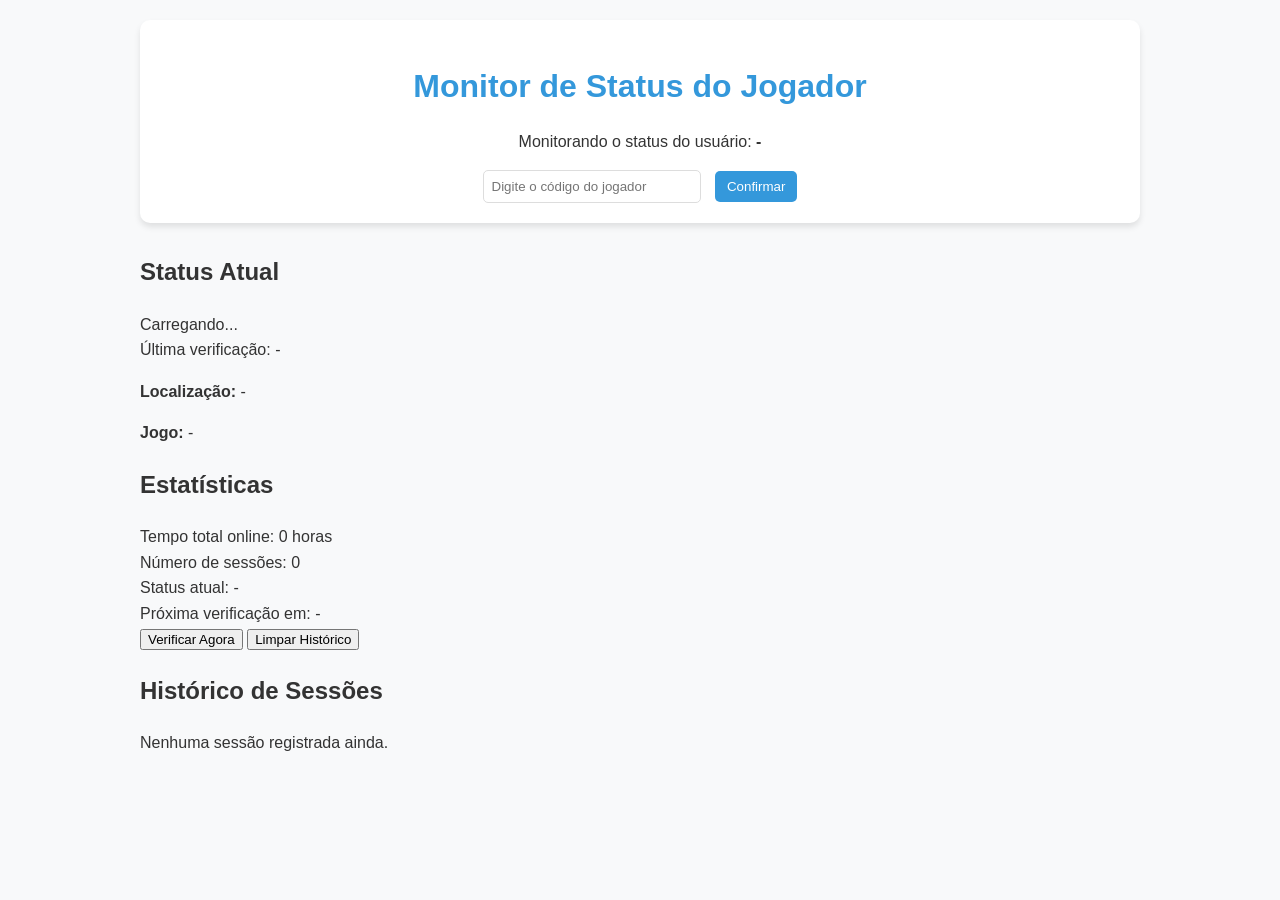
==== commit 531a854f: "Atualizar o index.html" ====
--- a/index.html
+++ b/index.html
@@ -1,512 +1,189 @@
 <!DOCTYPE html>
 <html lang="pt-BR">
 <head>
-    <meta charset="UTF-8">
-    <meta name="viewport" content="width=device-width, initial-scale=1.0">
-    <title>Monitor de Status do Jogador</title>
-    <style>
-        :root {
-            --primary: #3498db;
-            --online: #2ecc71;
-            --offline: #e74c3c;
-            --playing: #9b59b6;
-            --background: #f8f9fa;
-            --card-bg: #ffffff;
-            --text: #333333;
-            --border: #dddddd;
-        }
-        
-        * {
-            box-sizing: border-box;
-            margin: 0;
-            padding: 0;
-        }
-        
-        body {
-            font-family: 'Segoe UI', Tahoma, Geneva, Verdana, sans-serif;
-            background-color: var(--background);
-            color: var(--text);
-            max-width: 1000px;
-            margin: 0 auto;
-            padding: 20px;
-            line-height: 1.6;
-        }
-        
-        header {
-            text-align: center;
-            margin-bottom: 30px;
-            padding: 20px;
-            background: var(--card-bg);
-            border-radius: 10px;
-            box-shadow: 0 4px 6px rgba(0, 0, 0, 0.1);
-        }
-        
-        h1 {
-            color: var(--primary);
-            margin-bottom: 10px;
-        }
-        
-        .status-container {
-            display: flex;
-            flex-wrap: wrap;
-            justify-content: space-between;
-            gap: 20px;
-            margin-bottom: 30px;
-        }
-        
-        .card {
-            background: var(--card-bg);
-            border-radius: 10px;
-            padding: 20px;
-            box-shadow: 0 4px 6px rgba(0, 0, 0, 0.1);
-            flex: 1;
-            min-width: 300px;
-        }
-        
-        .status {
-            display: flex;
-            align-items: center;
-            margin-bottom: 15px;
-        }
-        
-        .status-indicator {
-            width: 20px;
-            height: 20px;
-            border-radius: 50%;
-            margin-right: 10px;
-            flex-shrink: 0;
-        }
-        
-        .online { background-color: var(--online); }
-        .offline { background-color: var(--offline); }
-        .playing { background-color: var(--playing); }
-        .unknown { background-color: #95a5a6; }
-        
-        .status-text {
-            font-size: 1.2rem;
-            font-weight: bold;
-        }
-        
-        .last-checked {
-            font-size: 0.9rem;
-            color: #777;
-        }
-        
-        .stats {
-            margin-top: 20px;
-        }
-        
-        .stat-item {
-            display: flex;
-            justify-content: space-between;
-            padding: 8px 0;
-            border-bottom: 1px solid var(--border);
-        }
-        
-        .session-list {
-            max-height: 400px;
-            overflow-y: auto;
-            margin-top: 20px;
-        }
-        
-        .session-item {
-            padding: 15px;
-            border-bottom: 1px solid var(--border);
-            display: flex;
-            justify-content: space-between;
-            align-items: center;
-        }
-        
-        .session-item:last-child {
-            border-bottom: none;
-        }
-        
-        .session-time {
-            font-size: 0.9rem;
-            color: #777;
-        }
-        
-        .session-duration {
-            font-weight: bold;
-            color: var(--primary);
-        }
-        
-        button {
-            background-color: var(--primary);
-            color: white;
-            border: none;
-            padding: 10px 15px;
-            border-radius: 5px;
-            cursor: pointer;
-            margin-top: 10px;
-            transition: background-color 0.3s;
-            display: inline-flex;
-            align-items: center;
-            justify-content: center;
-        }
-        
-        button:hover {
-            background-color: #2980b9;
-        }
-        
-        button:disabled {
-            background-color: #95a5a6;
-            cursor: not-allowed;
-        }
-        
-        .controls {
-            display: flex;
-            gap: 10px;
-            margin-top: 20px;
-            flex-wrap: wrap;
-        }
-        
-        .loading {
-            display: inline-block;
-            width: 16px;
-            height: 16px;
-            border: 2px solid rgba(255,255,255,.3);
-            border-radius: 50%;
-            border-top-color: #fff;
-            animation: spin 1s ease-in-out infinite;
-            margin-right: 8px;
-        }
-        
-        @keyframes spin {
-            to { transform: rotate(360deg); }
-        }
-        
-        .error-message {
-            color: var(--offline);
-            padding: 10px;
-            background-color: #ffeeee;
-            border-radius: 5px;
-            margin-top: 10px;
-        }
-        
-        .info-message {
-            color: var(--primary);
-            padding: 10px;
-            background-color: #eef7ff;
-            border-radius: 5px;
-            margin-top: 10px;
-        }
-        
-        @media (max-width: 768px) {
-            .status-container {
-                flex-direction: column;
-            }
-            
-            .controls {
-                flex-direction: column;
-            }
-            
-            button {
-                width: 100%;
-            }
-        }
-    </style>
+  <meta charset="UTF-8">
+  <meta name="viewport" content="width=device-width, initial-scale=1.0">
+  <title>Monitor de Status do Jogador</title>
+  <style>
+    /* Mantive o estilo original, só adicionei o input */
+    :root {
+      --primary: #3498db;
+      --online: #2ecc71;
+      --offline: #e74c3c;
+      --playing: #9b59b6;
+      --background: #f8f9fa;
+      --card-bg: #ffffff;
+      --text: #333333;
+      --border: #dddddd;
+    }
+
+    body {
+      font-family: 'Segoe UI', Tahoma, Geneva, Verdana, sans-serif;
+      background-color: var(--background);
+      color: var(--text);
+      max-width: 1000px;
+      margin: 0 auto;
+      padding: 20px;
+      line-height: 1.6;
+    }
+
+    header {
+      text-align: center;
+      margin-bottom: 30px;
+      padding: 20px;
+      background: var(--card-bg);
+      border-radius: 10px;
+      box-shadow: 0 4px 6px rgba(0, 0, 0, 0.1);
+    }
+
+    h1 {
+      color: var(--primary);
+      margin-bottom: 10px;
+    }
+
+    .player-input {
+      margin-top: 15px;
+    }
+
+    .player-input input {
+      padding: 8px;
+      border: 1px solid var(--border);
+      border-radius: 5px;
+      width: 200px;
+    }
+
+    .player-input button {
+      margin-left: 10px;
+      background-color: var(--primary);
+      color: white;
+      border: none;
+      padding: 8px 12px;
+      border-radius: 5px;
+      cursor: pointer;
+    }
+
+    .player-input button:hover {
+      background-color: #2980b9;
+    }
+
+    /* Resto do CSS igual ao que você já tinha */
+  </style>
 </head>
 <body>
-    <header>
-        <h1>Monitor de Status do Jogador</h1>
-        <p>Monitorando o status do usuário: <strong>8631412913</strong></p>
-    </header>
-    
-    <div class="status-container">
-        <div class="card">
-            <h2>Status Atual</h2>
-            <div class="status">
-                <div id="statusIndicator" class="status-indicator unknown"></div>
-                <div>
-                    <div id="statusText" class="status-text">Carregando...</div>
-                    <div id="lastChecked" class="last-checked">Última verificação: -</div>
-                </div>
-            </div>
-            <div id="locationInfo">
-                <p><strong>Localização:</strong> <span id="locationText">-</span></p>
-                <p><strong>Jogo:</strong> <span id="gameText">-</span></p>
-            </div>
-            <div id="errorMessage" class="error-message" style="display: none;">
-                Erro ao conectar com o servidor. Verificando novamente em <span id="countdown">60</span> segundos.
-            </div>
+  <header>
+    <h1>Monitor de Status do Jogador</h1>
+    <p>Monitorando o status do usuário: <strong id="playerCodeDisplay">-</strong></p>
+    <div class="player-input">
+      <input type="text" id="playerCodeInput" placeholder="Digite o código do jogador">
+      <button id="setPlayerCodeButton">Confirmar</button>
+    </div>
+  </header>
+
+  <!-- Restante do HTML igual ao seu código original -->
+  <div class="status-container">
+    <div class="card">
+      <h2>Status Atual</h2>
+      <div class="status">
+        <div id="statusIndicator" class="status-indicator unknown"></div>
+        <div>
+          <div id="statusText" class="status-text">Carregando...</div>
+          <div id="lastChecked" class="last-checked">Última verificação: -</div>
         </div>
-        
-        <div class="card">
-            <h2>Estatísticas</h2>
-            <div class="stats">
-                <div class="stat-item">
-                    <span>Tempo total online:</span>
-                    <span id="totalTime">0 horas</span>
-                </div>
-                <div class="stat-item">
-                    <span>Número de sessões:</span>
-                    <span id="sessionCount">0</span>
-                </div>
-                <div class="stat-item">
-                    <span>Status atual:</span>
-                    <span id="currentStatus">-</span>
-                </div>
-                <div class="stat-item">
-                    <span>Próxima verificação em:</span>
-                    <span id="nextCheck">-</span>
-                </div>
-            </div>
-            <div class="controls">
-                <button id="checkNowButton">
-                    <span class="loading"></span> Verificar Agora
-                </button>
-                <button id="resetButton">Limpar Histórico</button>
-            </div>
-        </div>
+      </div>
+      <div id="locationInfo">
+        <p><strong>Localização:</strong> <span id="locationText">-</span></p>
+        <p><strong>Jogo:</strong> <span id="gameText">-</span></p>
+      </div>
+      <div id="errorMessage" class="error-message" style="display: none;">
+        Erro ao conectar com o servidor. Verificando novamente em <span id="countdown">60</span> segundos.
+      </div>
     </div>
     
     <div class="card">
-        <h2>Histórico de Sessões</h2>
-        <div id="sessionsList" class="session-list">
-            <p>Nenhuma sessão registrada ainda.</p>
+      <h2>Estatísticas</h2>
+      <div class="stats">
+        <div class="stat-item">
+          <span>Tempo total online:</span>
+          <span id="totalTime">0 horas</span>
         </div>
+        <div class="stat-item">
+          <span>Número de sessões:</span>
+          <span id="sessionCount">0</span>
+        </div>
+        <div class="stat-item">
+          <span>Status atual:</span>
+          <span id="currentStatus">-</span>
+        </div>
+        <div class="stat-item">
+          <span>Próxima verificação em:</span>
+          <span id="nextCheck">-</span>
+        </div>
+      </div>
+      <div class="controls">
+        <button id="checkNowButton">
+          <span class="loading"></span> Verificar Agora
+        </button>
+        <button id="resetButton">Limpar Histórico</button>
+      </div>
     </div>
+  </div>
+  
+  <div class="card">
+    <h2>Histórico de Sessões</h2>
+    <div id="sessionsList" class="session-list">
+      <p>Nenhuma sessão registrada ainda.</p>
+    </div>
+  </div>
 
-    <script>
-        document.addEventListener('DOMContentLoaded', function() {
-            const statusIndicator = document.getElementById('statusIndicator');
-            const statusText = document.getElementById('statusText');
-            const lastChecked = document.getElementById('lastChecked');
-            const locationText = document.getElementById('locationText');
-            const gameText = document.getElementById('gameText');
-            const totalTimeElement = document.getElementById('totalTime');
-            const sessionCountElement = document.getElementById('sessionCount');
-            const currentStatusElement = document.getElementById('currentStatus');
-            const nextCheckElement = document.getElementById('nextCheck');
-            const sessionsList = document.getElementById('sessionsList');
-            const checkNowButton = document.getElementById('checkNowButton');
-            const resetButton = document.getElementById('resetButton');
-            const errorMessage = document.getElementById('errorMessage');
-            const countdownElement = document.getElementById('countdown');
-            
-            let checkInterval;
-            let currentStatus = '';
-            let sessionStartTime = null;
-            let nextCheckTime = null;
-            let isOnline = false;
-            
-            // Inicializar dados no localStorage se não existirem
-            if (!localStorage.getItem('playerSessions')) {
-                localStorage.setItem('playerSessions', JSON.stringify([]));
+  <script>
+    document.addEventListener('DOMContentLoaded', function() {
+      const playerCodeDisplay = document.getElementById('playerCodeDisplay');
+      const playerCodeInput = document.getElementById('playerCodeInput');
+      const setPlayerCodeButton = document.getElementById('setPlayerCodeButton');
+      
+      let playerCode = localStorage.getItem('playerCode') || '';
+
+      if (playerCode) {
+        playerCodeDisplay.textContent = playerCode;
+        playerCodeInput.value = playerCode;
+        checkPlayerStatus();
+      }
+
+      setPlayerCodeButton.addEventListener('click', () => {
+        playerCode = playerCodeInput.value.trim();
+        if (!playerCode) {
+          alert('Digite um código válido!');
+          return;
+        }
+        localStorage.setItem('playerCode', playerCode);
+        playerCodeDisplay.textContent = playerCode;
+        checkPlayerStatus();
+      });
+
+      // Seu script original entra aqui, só troquei o código fixo pela variável playerCode:
+      async function checkPlayerStatus() {
+        if (!playerCode) return;
+        try {
+          const proxyUrl = 'https://api.codetabs.com/v1/proxy?quest=';
+          const targetUrl = `http://201.23.67.218:8000/get-user-status/${playerCode}`;
+          
+          const response = await fetch(proxyUrl + encodeURIComponent(targetUrl), {
+            method: 'GET',
+            headers: {
+              'accept': 'application/json'
             }
-            
-            // Atualizar exibição com dados do localStorage
-            updateDisplay();
-            
-            // Iniciar a verificação
-            checkPlayerStatus();
-            setupEventListeners();
-            
-            function setupEventListeners() {
-                checkNowButton.addEventListener('click', function() {
-                    checkPlayerStatus();
-                });
-                
-                resetButton.addEventListener('click', function() {
-                    if (confirm('Tem certeza que deseja limpar todo o histórico?')) {
-                        localStorage.setItem('playerSessions', JSON.stringify([]));
-                        updateDisplay();
-                    }
-                });
-            }
-            
-            // Função para buscar o status do jogador
-            async function checkPlayerStatus() {
-                try {
-                    checkNowButton.disabled = true;
-                    checkNowButton.innerHTML = '<span class="loading"></span> Verificando...';
-                    errorMessage.style.display = 'none';
-                    
-                    // Usando um endpoint proxy seguro para contornar problemas de CORS e HTTPS
-                    const proxyUrl = 'https://api.codetabs.com/v1/proxy?quest=';
-                    const targetUrl = 'http://201.23.67.218:8000/get-user-status/8631412913';
-                    
-                    const response = await fetch(proxyUrl + encodeURIComponent(targetUrl), {
-                        method: 'GET',
-                        headers: {
-                            'accept': 'application/json'
-                        }
-                    });
-                    
-                    if (!response.ok) {
-                        throw new Error(`Erro HTTP: ${response.status}`);
-                    }
-                    
-                    const data = await response.json();
-                    const newStatus = data.status || 'unknown';
-                    updateStatusDisplay(data);
-                    updateLastChecked();
-                    
-                    // Se o status é "Jogando" ou "online"
-                    if (newStatus.toLowerCase().includes('jogando') || newStatus.toLowerCase() === 'online') {
-                        isOnline = true;
-                        
-                        // Se é uma nova sessão (não havia sessão ativa)
-                        if (sessionStartTime === null) {
-                            sessionStartTime = new Date();
-                        }
-                        
-                        // Se não está verificando a cada 1 minuto, ajustar o intervalo
-                        if (!checkInterval || checkInterval !== 60000) {
-                            clearInterval(checkInterval);
-                            checkInterval = setInterval(checkPlayerStatus, 60000); // 1 minuto
-                            updateNextCheckTime(60);
-                        }
-                    } 
-                    // Se o status não é mais "Jogando" ou "online"
-                    else {
-                        isOnline = false;
-                        
-                        // Se havia uma sessão ativa, finalizá-la
-                        if (sessionStartTime !== null) {
-                            saveSession(sessionStartTime, new Date());
-                            sessionStartTime = null;
-                        }
-                        
-                        // Se não está verificando a cada 10 minutos, ajustar o intervalo
-                        if (!checkInterval || checkInterval !== 600000) {
-                            clearInterval(checkInterval);
-                            checkInterval = setInterval(checkPlayerStatus, 600000); // 10 minutos
-                            updateNextCheckTime(600);
-                        }
-                    }
-                    
-                } catch (error) {
-                    console.error('Erro ao verificar status:', error);
-                    handleError();
-                } finally {
-                    checkNowButton.textContent = 'Verificar Agora';
-                    checkNowButton.disabled = false;
-                }
-            }
-            
-            function handleError() {
-                statusText.textContent = 'Erro ao verificar status';
-                statusIndicator.className = 'status-indicator unknown';
-                currentStatusElement.textContent = 'Erro';
-                errorMessage.style.display = 'block';
-                
-                // Tentar novamente após 60 segundos
-                let countdown = 60;
-                countdownElement.textContent = countdown;
-                
-                const countdownInterval = setInterval(() => {
-                    countdown--;
-                    countdownElement.textContent = countdown;
-                    
-                    if (countdown <= 0) {
-                        clearInterval(countdownInterval);
-                        checkPlayerStatus();
-                    }
-                }, 1000);
-            }
-            
-            // Função para atualizar a exibição do status
-            function updateStatusDisplay(data) {
-                currentStatus = data.status;
-                statusText.textContent = `Status: ${data.status}`;
-                currentStatusElement.textContent = data.status;
-                
-                if (data.status.toLowerCase().includes('jogando')) {
-                    statusIndicator.className = 'status-indicator playing';
-                    locationText.textContent = data.lastLocation || 'Não disponível';
-                    gameText.textContent = data.game ? data.game.gameName : 'Não disponível';
-                } else if (data.status.toLowerCase() === 'online') {
-                    statusIndicator.className = 'status-indicator online';
-                    locationText.textContent = data.lastLocation || 'Não disponível';
-                    gameText.textContent = data.game ? data.game.gameName : 'Não disponível';
-                } else {
-                    statusIndicator.className = 'status-indicator offline';
-                    locationText.textContent = data.lastLocation || 'Não disponível';
-                    gameText.textContent = 'Não está em jogo';
-                }
-            }
-            
-            // Função para atualizar a última verificação
-            function updateLastChecked() {
-                const now = new Date();
-                lastChecked.textContent = `Última verificação: ${now.toLocaleTimeString()}`;
-            }
-            
-            // Função para atualizar o tempo da próxima verificação
-            function updateNextCheckTime(seconds) {
-                const now = new Date();
-                nextCheckTime = new Date(now.getTime() + seconds * 1000);
-                
-                // Atualizar a exibição a cada segundo
-                if (window.countdownInterval) {
-                    clearInterval(window.countdownInterval);
-                }
-                
-                window.countdownInterval = setInterval(() => {
-                    const now = new Date();
-                    const diff = nextCheckTime - now;
-                    
-                    if (diff <= 0) {
-                        nextCheckElement.textContent = 'Em andamento...';
-                    } else {
-                        const minutes = Math.floor(diff / 60000);
-                        const seconds = Math.floor((diff % 60000) / 1000);
-                        nextCheckElement.textContent = `${minutes}m ${seconds}s`;
-                    }
-                }, 1000);
-            }
-            
-            // Função para salvar uma sessão no localStorage
-            function saveSession(start, end) {
-                const duration = end - start; // Duração em milissegundos
-                const durationHours = (duration / (1000 * 60 * 60)).toFixed(2);
-                
-                const session = {
-                    start: start.toISOString(),
-                    end: end.toISOString(),
-                    duration: duration,
-                    durationHours: parseFloat(durationHours)
-                };
-                
-                const sessions = JSON.parse(localStorage.getItem('playerSessions') || '[]');
-                sessions.push(session);
-                localStorage.setItem('playerSessions', JSON.stringify(sessions));
-                
-                updateDisplay();
-            }
-            
-            // Função para atualizar a exibição com dados do localStorage
-            function updateDisplay() {
-                const sessions = JSON.parse(localStorage.getItem('playerSessions') || '[]');
-                
-                // Calcular tempo total
-                const totalMilliseconds = sessions.reduce((total, session) => total + session.duration, 0);
-                const totalHours = (totalMilliseconds / (1000 * 60 * 60)).toFixed(2);
-                
-                // Atualizar elementos da interface
-                totalTimeElement.textContent = `${totalHours} horas`;
-                sessionCountElement.textContent = sessions.length;
-                
-                // Atualizar lista de sessões
-                if (sessions.length === 0) {
-                    sessionsList.innerHTML = '<p>Nenhuma sessão registrada ainda.</p>';
-                } else {
-                    sessionsList.innerHTML = sessions.map((session, index) => `
-                        <div class="session-item">
-                            <div>
-                                <div>Sessão ${index + 1}</div>
-                                <div class="session-time">
-                                    ${new Date(session.start).toLocaleString()} - ${new Date(session.end).toLocaleString()}
-                                </div>
-                            </div>
-                            <div class="session-duration">${session.durationHours} horas</div>
-                        </div>
-                    `).join('');
-                }
-            }
-        });
-    </script>
+          });
+
+          if (!response.ok) throw new Error(`Erro HTTP: ${response.status}`);
+
+          const data = await response.json();
+          console.log('Status do jogador:', data);
+          // Aqui você pode continuar com sua lógica normal de update...
+        } catch (error) {
+          console.error('Erro ao verificar status:', error);
+        }
+      }
+    });
+  </script>
 </body>
 </html>
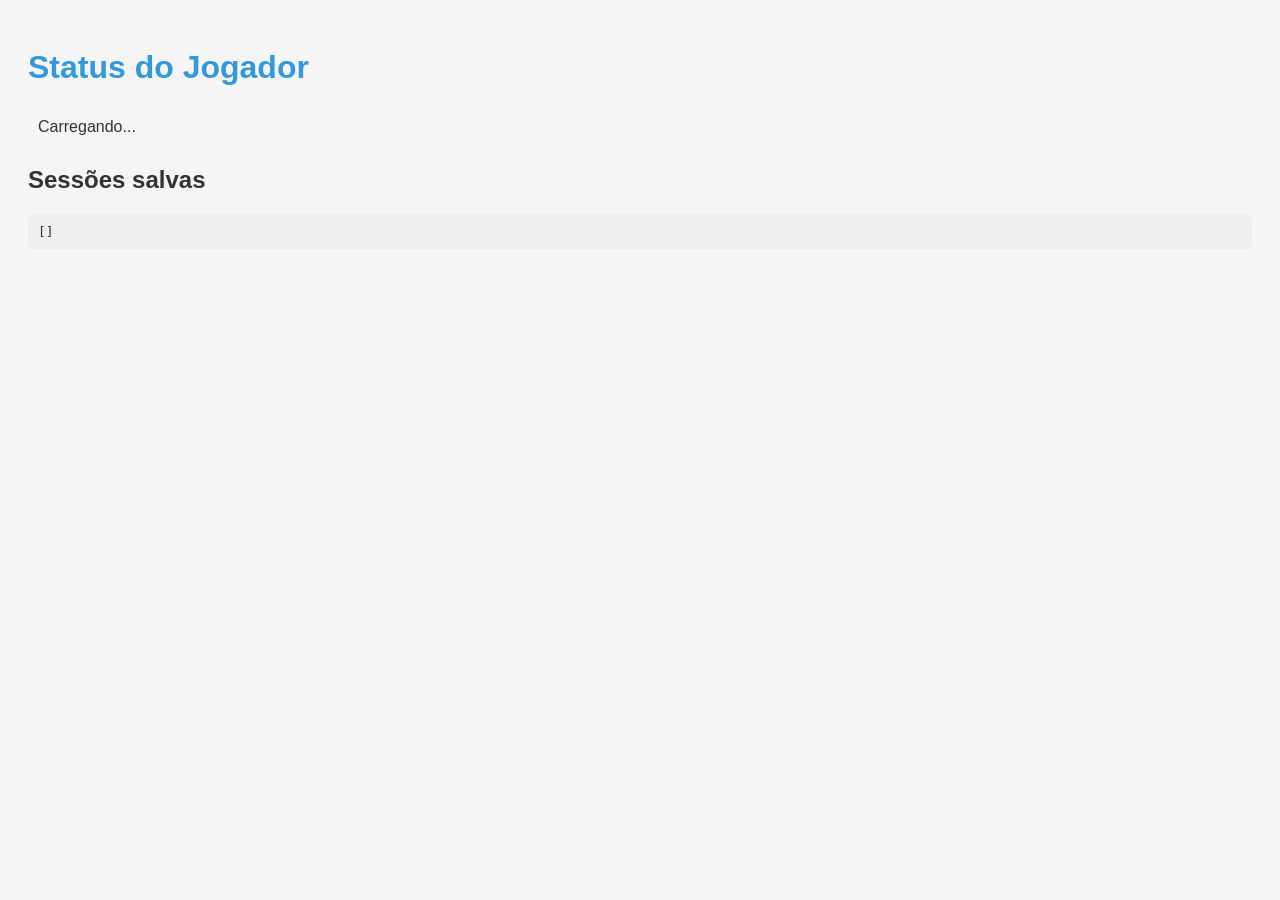
==== commit ec1cf46b: "Atualizar o index.html" ====
--- a/index.html
+++ b/index.html
@@ -2,187 +2,90 @@
 <html lang="pt-BR">
 <head>
   <meta charset="UTF-8">
-  <meta name="viewport" content="width=device-width, initial-scale=1.0">
   <title>Monitor de Status do Jogador</title>
   <style>
-    /* Mantive o estilo original, só adicionei o input */
-    :root {
-      --primary: #3498db;
-      --online: #2ecc71;
-      --offline: #e74c3c;
-      --playing: #9b59b6;
-      --background: #f8f9fa;
-      --card-bg: #ffffff;
-      --text: #333333;
-      --border: #dddddd;
+    body {
+      font-family: Arial, sans-serif;
+      background: #f5f5f5;
+      color: #333;
+      padding: 20px;
     }
-
-    body {
-      font-family: 'Segoe UI', Tahoma, Geneva, Verdana, sans-serif;
-      background-color: var(--background);
-      color: var(--text);
-      max-width: 1000px;
-      margin: 0 auto;
-      padding: 20px;
-      line-height: 1.6;
+    h1 {
+      color: #3498db;
     }
-
-    header {
-      text-align: center;
-      margin-bottom: 30px;
-      padding: 20px;
-      background: var(--card-bg);
-      border-radius: 10px;
-      box-shadow: 0 4px 6px rgba(0, 0, 0, 0.1);
+    .status {
+      padding: 10px;
+      border-radius: 8px;
+      margin-top: 10px;
     }
-
-    h1 {
-      color: var(--primary);
-      margin-bottom: 10px;
+    .online { background: #2ecc71; color: white; }
+    .jogando { background: #9b59b6; color: white; }
+    .offline { background: #e74c3c; color: white; }
+    pre {
+      background: #eee;
+      padding: 10px;
+      border-radius: 6px;
     }
-
-    .player-input {
-      margin-top: 15px;
-    }
-
-    .player-input input {
-      padding: 8px;
-      border: 1px solid var(--border);
-      border-radius: 5px;
-      width: 200px;
-    }
-
-    .player-input button {
-      margin-left: 10px;
-      background-color: var(--primary);
-      color: white;
-      border: none;
-      padding: 8px 12px;
-      border-radius: 5px;
-      cursor: pointer;
-    }
-
-    .player-input button:hover {
-      background-color: #2980b9;
-    }
-
-    /* Resto do CSS igual ao que você já tinha */
   </style>
 </head>
 <body>
-  <header>
-    <h1>Monitor de Status do Jogador</h1>
-    <p>Monitorando o status do usuário: <strong id="playerCodeDisplay">-</strong></p>
-    <div class="player-input">
-      <input type="text" id="playerCodeInput" placeholder="Digite o código do jogador">
-      <button id="setPlayerCodeButton">Confirmar</button>
-    </div>
-  </header>
-
-  <!-- Restante do HTML igual ao seu código original -->
-  <div class="status-container">
-    <div class="card">
-      <h2>Status Atual</h2>
-      <div class="status">
-        <div id="statusIndicator" class="status-indicator unknown"></div>
-        <div>
-          <div id="statusText" class="status-text">Carregando...</div>
-          <div id="lastChecked" class="last-checked">Última verificação: -</div>
-        </div>
-      </div>
-      <div id="locationInfo">
-        <p><strong>Localização:</strong> <span id="locationText">-</span></p>
-        <p><strong>Jogo:</strong> <span id="gameText">-</span></p>
-      </div>
-      <div id="errorMessage" class="error-message" style="display: none;">
-        Erro ao conectar com o servidor. Verificando novamente em <span id="countdown">60</span> segundos.
-      </div>
-    </div>
-    
-    <div class="card">
-      <h2>Estatísticas</h2>
-      <div class="stats">
-        <div class="stat-item">
-          <span>Tempo total online:</span>
-          <span id="totalTime">0 horas</span>
-        </div>
-        <div class="stat-item">
-          <span>Número de sessões:</span>
-          <span id="sessionCount">0</span>
-        </div>
-        <div class="stat-item">
-          <span>Status atual:</span>
-          <span id="currentStatus">-</span>
-        </div>
-        <div class="stat-item">
-          <span>Próxima verificação em:</span>
-          <span id="nextCheck">-</span>
-        </div>
-      </div>
-      <div class="controls">
-        <button id="checkNowButton">
-          <span class="loading"></span> Verificar Agora
-        </button>
-        <button id="resetButton">Limpar Histórico</button>
-      </div>
-    </div>
-  </div>
-  
-  <div class="card">
-    <h2>Histórico de Sessões</h2>
-    <div id="sessionsList" class="session-list">
-      <p>Nenhuma sessão registrada ainda.</p>
-    </div>
-  </div>
+  <h1>Status do Jogador</h1>
+  <div id="status" class="status">Carregando...</div>
+  <h2>Sessões salvas</h2>
+  <pre id="log">[]</pre>
 
   <script>
-    document.addEventListener('DOMContentLoaded', function() {
-      const playerCodeDisplay = document.getElementById('playerCodeDisplay');
-      const playerCodeInput = document.getElementById('playerCodeInput');
-      const setPlayerCodeButton = document.getElementById('setPlayerCodeButton');
-      
-      let playerCode = localStorage.getItem('playerCode') || '';
+    const ENDPOINT = "http://201.23.67.218:8000/get-user-status/8631412913";
+    let intervalo = null;
+    let ultimaSessao = null;
 
-      if (playerCode) {
-        playerCodeDisplay.textContent = playerCode;
-        playerCodeInput.value = playerCode;
-        checkPlayerStatus();
+    function salvarSessao(sessao) {
+      let dados = JSON.parse(localStorage.getItem("sessoes") || "[]");
+      dados.push(sessao);
+      localStorage.setItem("sessoes", JSON.stringify(dados));
+      document.getElementById("log").textContent = JSON.stringify(dados, null, 2);
+    }
+
+    async function checarStatus() {
+      try {
+        const resp = await fetch(ENDPOINT, { headers: { accept: "application/json" } });
+        const data = await resp.json();
+        const status = data.status?.toLowerCase() || "desconhecido";
+
+        const statusDiv = document.getElementById("status");
+        statusDiv.textContent = `Status: ${status}`;
+        statusDiv.className = "status " + (status.includes("jogando") ? "jogando" : status === "online" ? "online" : "offline");
+
+        const agora = Date.now();
+
+        if (status === "jogando" || status === "online") {
+          if (!ultimaSessao) {
+            ultimaSessao = { inicio: agora, status: status };
+          }
+          atualizarIntervalo(60000); // 1 min
+        } else {
+          if (ultimaSessao) {
+            ultimaSessao.fim = agora;
+            ultimaSessao.duracaoHoras = ((ultimaSessao.fim - ultimaSessao.inicio) / 1000 / 60 / 60).toFixed(2);
+            salvarSessao(ultimaSessao);
+            ultimaSessao = null;
+          }
+          atualizarIntervalo(600000); // 10 min
+        }
+      } catch (err) {
+        console.error("Erro ao buscar status:", err);
       }
+    }
 
-      setPlayerCodeButton.addEventListener('click', () => {
-        playerCode = playerCodeInput.value.trim();
-        if (!playerCode) {
-          alert('Digite um código válido!');
-          return;
-        }
-        localStorage.setItem('playerCode', playerCode);
-        playerCodeDisplay.textContent = playerCode;
-        checkPlayerStatus();
-      });
+    function atualizarIntervalo(ms) {
+      if (intervalo) clearInterval(intervalo);
+      intervalo = setInterval(checarStatus, ms);
+    }
 
-      // Seu script original entra aqui, só troquei o código fixo pela variável playerCode:
-      async function checkPlayerStatus() {
-        if (!playerCode) return;
-        try {
-          const proxyUrl = 'https://api.codetabs.com/v1/proxy?quest=';
-          const targetUrl = `http://201.23.67.218:8000/get-user-status/${playerCode}`;
-          
-          const response = await fetch(proxyUrl + encodeURIComponent(targetUrl), {
-            method: 'GET',
-            headers: {
-              'accept': 'application/json'
-            }
-          });
-
-          if (!response.ok) throw new Error(`Erro HTTP: ${response.status}`);
-
-          const data = await response.json();
-          console.log('Status do jogador:', data);
-          // Aqui você pode continuar com sua lógica normal de update...
-        } catch (error) {
-          console.error('Erro ao verificar status:', error);
-        }
-      }
+    // Inicializar
+    document.addEventListener("DOMContentLoaded", () => {
+      document.getElementById("log").textContent = localStorage.getItem("sessoes") || "[]";
+      checarStatus();
     });
   </script>
 </body>
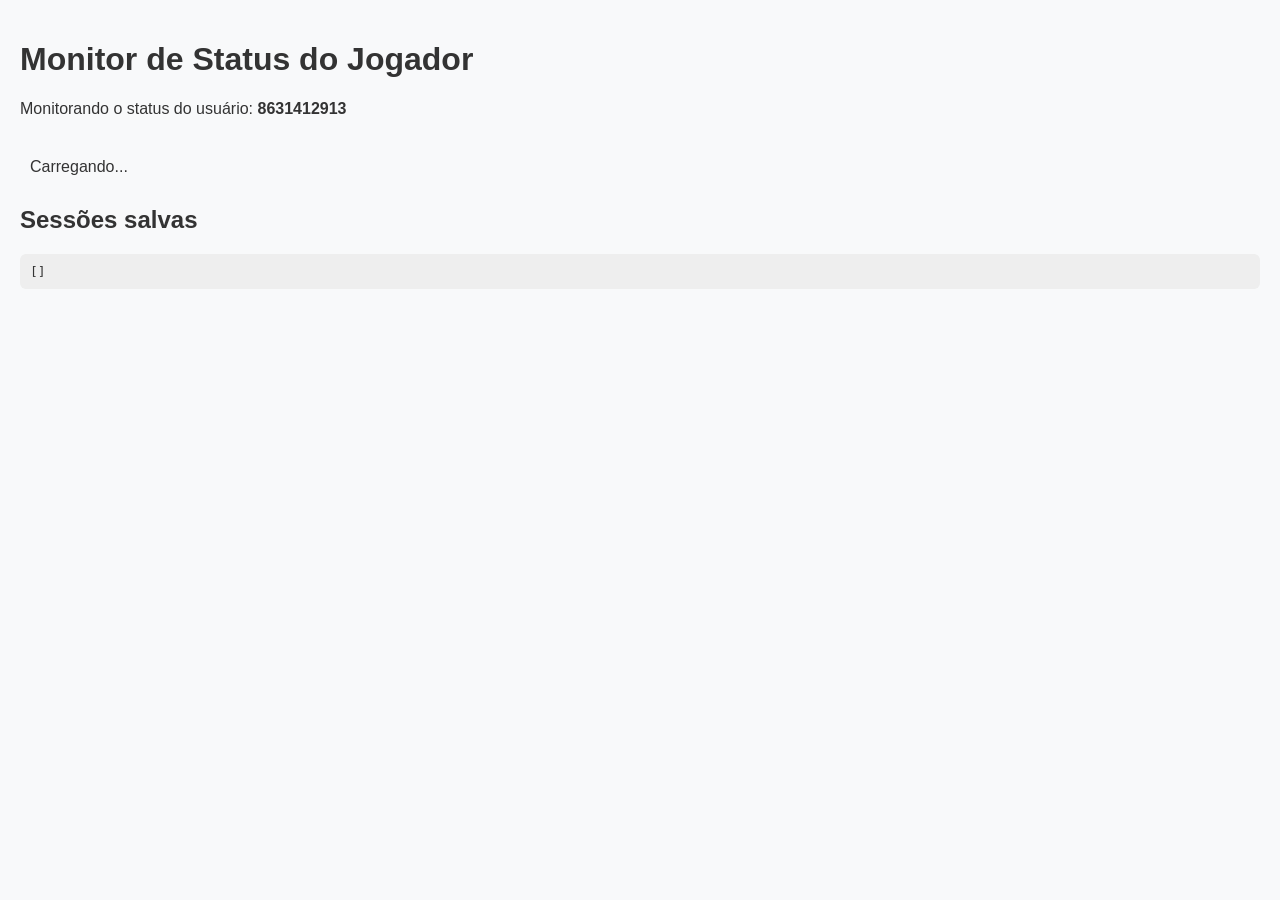
==== commit 386bf2ab: "Atualizar o index.html" ====
--- a/index.html
+++ b/index.html
@@ -1,92 +1,117 @@
 <!DOCTYPE html>
 <html lang="pt-BR">
 <head>
-  <meta charset="UTF-8">
-  <title>Monitor de Status do Jogador</title>
-  <style>
-    body {
-      font-family: Arial, sans-serif;
-      background: #f5f5f5;
-      color: #333;
-      padding: 20px;
-    }
-    h1 {
-      color: #3498db;
-    }
-    .status {
-      padding: 10px;
-      border-radius: 8px;
-      margin-top: 10px;
-    }
-    .online { background: #2ecc71; color: white; }
-    .jogando { background: #9b59b6; color: white; }
-    .offline { background: #e74c3c; color: white; }
-    pre {
-      background: #eee;
-      padding: 10px;
-      border-radius: 6px;
-    }
-  </style>
+    <meta charset="UTF-8">
+    <meta name="viewport" content="width=device-width, initial-scale=1.0">
+    <title>Monitor de Status do Jogador</title>
+    <style>
+        :root {
+            --primary: #3498db;
+            --online: #2ecc71;
+            --offline: #e74c3c;
+            --playing: #9b59b6;
+            --background: #f8f9fa;
+            --card-bg: #ffffff;
+            --text: #333333;
+            --border: #dddddd;
+        }
+
+        body {
+            font-family: Arial, sans-serif;
+            background: var(--background);
+            color: var(--text);
+            margin: 0;
+            padding: 20px;
+        }
+
+        header {
+            margin-bottom: 20px;
+        }
+
+        .status {
+            padding: 10px;
+            border-radius: 6px;
+            display: inline-block;
+            margin-top: 10px;
+        }
+
+        .online { background: var(--online); color: #fff; }
+        .jogando { background: var(--playing); color: #fff; }
+        .offline { background: var(--offline); color: #fff; }
+
+        pre {
+            background: #eee;
+            padding: 10px;
+            border-radius: 6px;
+            white-space: pre-wrap;
+        }
+    </style>
 </head>
 <body>
-  <h1>Status do Jogador</h1>
-  <div id="status" class="status">Carregando...</div>
-  <h2>Sessões salvas</h2>
-  <pre id="log">[]</pre>
+    <header>
+        <h1>Monitor de Status do Jogador</h1>
+        <p>Monitorando o status do usuário: <strong>8631412913</strong></p>
+    </header>
 
-  <script>
-    const ENDPOINT = "http://201.23.67.218:8000/get-user-status/8631412913";
-    let intervalo = null;
-    let ultimaSessao = null;
+    <div id="status" class="status">Carregando...</div>
 
-    function salvarSessao(sessao) {
-      let dados = JSON.parse(localStorage.getItem("sessoes") || "[]");
-      dados.push(sessao);
-      localStorage.setItem("sessoes", JSON.stringify(dados));
-      document.getElementById("log").textContent = JSON.stringify(dados, null, 2);
-    }
+    <h2>Sessões salvas</h2>
+    <pre id="log">[]</pre>
 
-    async function checarStatus() {
-      try {
-        const resp = await fetch(ENDPOINT, { headers: { accept: "application/json" } });
-        const data = await resp.json();
-        const status = data.status?.toLowerCase() || "desconhecido";
+    <script>
+        const ENDPOINT = "http://201.23.67.218:8000/get-user-status/8631412913";
+        let intervalo = null;
+        let ultimaSessao = null;
 
-        const statusDiv = document.getElementById("status");
-        statusDiv.textContent = `Status: ${status}`;
-        statusDiv.className = "status " + (status.includes("jogando") ? "jogando" : status === "online" ? "online" : "offline");
+        function salvarSessao(sessao) {
+            let dados = JSON.parse(localStorage.getItem("sessoes") || "[]");
+            dados.push(sessao);
+            localStorage.setItem("sessoes", JSON.stringify(dados));
+            document.getElementById("log").textContent = JSON.stringify(dados, null, 2);
+        }
 
-        const agora = Date.now();
+        async function checarStatus() {
+            try {
+                const resp = await fetch(ENDPOINT, { headers: { accept: "application/json" } });
+                const data = await resp.json();
+                const status = (data.status || "").toLowerCase();
 
-        if (status === "jogando" || status === "online") {
-          if (!ultimaSessao) {
-            ultimaSessao = { inicio: agora, status: status };
-          }
-          atualizarIntervalo(60000); // 1 min
-        } else {
-          if (ultimaSessao) {
-            ultimaSessao.fim = agora;
-            ultimaSessao.duracaoHoras = ((ultimaSessao.fim - ultimaSessao.inicio) / 1000 / 60 / 60).toFixed(2);
-            salvarSessao(ultimaSessao);
-            ultimaSessao = null;
-          }
-          atualizarIntervalo(600000); // 10 min
+                const statusDiv = document.getElementById("status");
+                statusDiv.textContent = `Status: ${status}`;
+                statusDiv.className = "status " + 
+                    (status.includes("jogando") ? "jogando" : 
+                     status === "online" ? "online" : "offline");
+
+                const agora = Date.now();
+
+                if (status === "jogando" || status === "online") {
+                    if (!ultimaSessao) {
+                        ultimaSessao = { inicio: agora, status: status };
+                    }
+                    atualizarIntervalo(60000); // 1 minuto
+                } else {
+                    if (ultimaSessao) {
+                        ultimaSessao.fim = agora;
+                        ultimaSessao.duracaoHoras = ((ultimaSessao.fim - ultimaSessao.inicio) / 1000 / 60 / 60).toFixed(2);
+                        salvarSessao(ultimaSessao);
+                        ultimaSessao = null;
+                    }
+                    atualizarIntervalo(600000); // 10 minutos
+                }
+            } catch (err) {
+                console.error("Erro ao buscar status:", err);
+            }
         }
-      } catch (err) {
-        console.error("Erro ao buscar status:", err);
-      }
-    }
 
-    function atualizarIntervalo(ms) {
-      if (intervalo) clearInterval(intervalo);
-      intervalo = setInterval(checarStatus, ms);
-    }
+        function atualizarIntervalo(ms) {
+            if (intervalo) clearInterval(intervalo);
+            intervalo = setInterval(checarStatus, ms);
+        }
 
-    // Inicializar
-    document.addEventListener("DOMContentLoaded", () => {
-      document.getElementById("log").textContent = localStorage.getItem("sessoes") || "[]";
-      checarStatus();
-    });
-  </script>
+        document.addEventListener("DOMContentLoaded", () => {
+            document.getElementById("log").textContent = localStorage.getItem("sessoes") || "[]";
+            checarStatus();
+        });
+    </script>
 </body>
 </html>
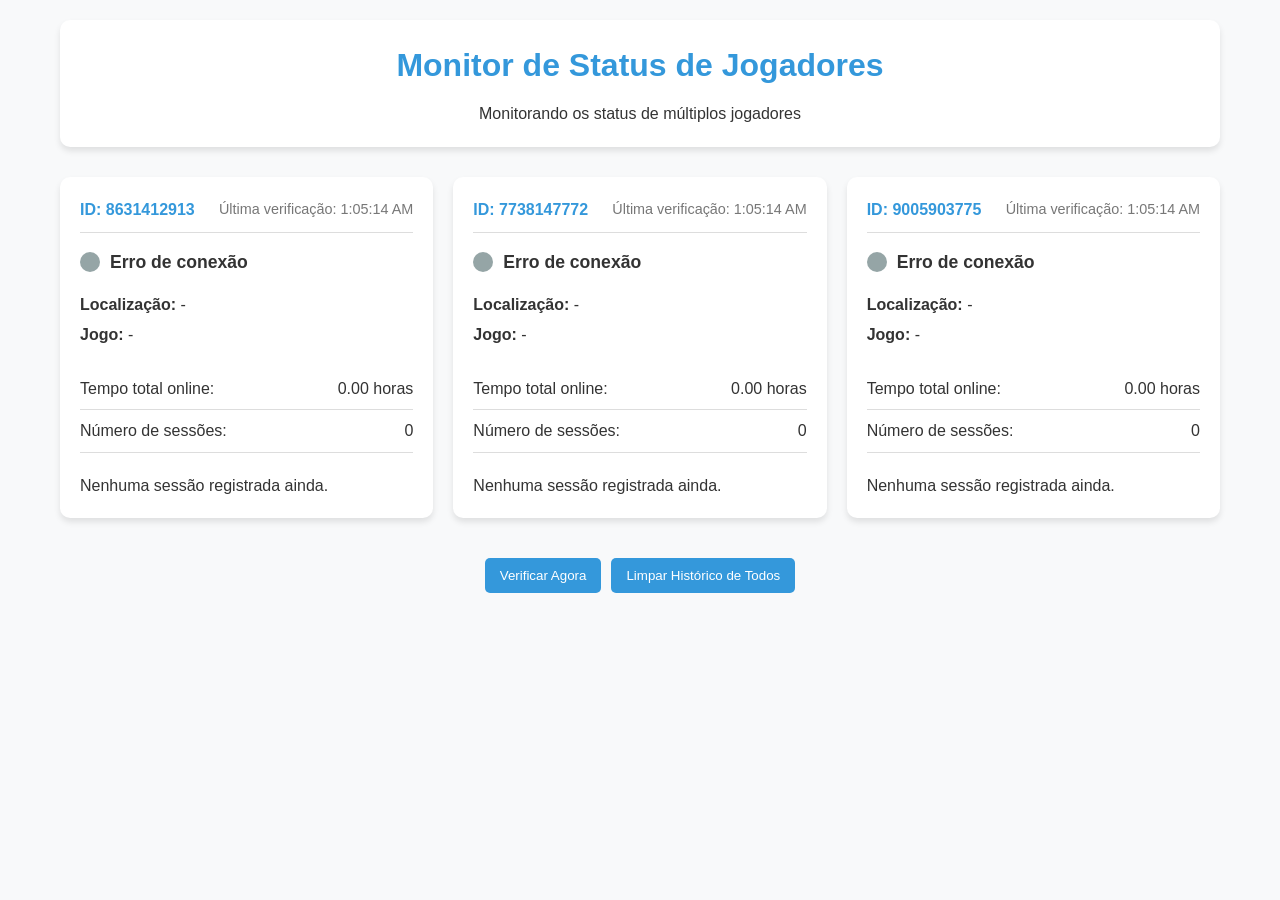
==== commit ecd77d87: "Atualizar o index.html" ====
--- a/index.html
+++ b/index.html
@@ -3,7 +3,7 @@
 <head>
     <meta charset="UTF-8">
     <meta name="viewport" content="width=device-width, initial-scale=1.0">
-    <title>Monitor de Status do Jogador</title>
+    <title>Monitor de Status de Jogadores</title>
     <style>
         :root {
             --primary: #3498db;
@@ -16,101 +16,501 @@
             --border: #dddddd;
         }
 
+        * {
+            box-sizing: border-box;
+            margin: 0;
+            padding: 0;
+        }
+
         body {
-            font-family: Arial, sans-serif;
-            background: var(--background);
+            font-family: 'Segoe UI', Tahoma, Geneva, Verdana, sans-serif;
+            background-color: var(--background);
             color: var(--text);
-            margin: 0;
+            max-width: 1200px;
+            margin: 0 auto;
             padding: 20px;
+            line-height: 1.6;
         }
 
         header {
-            margin-bottom: 20px;
+            text-align: center;
+            margin-bottom: 30px;
+            padding: 20px;
+            background: var(--card-bg);
+            border-radius: 10px;
+            box-shadow: 0 4px 6px rgba(0, 0, 0, 0.1);
+        }
+
+        h1 {
+            color: var(--primary);
+            margin-bottom: 10px;
+        }
+
+        .players-grid {
+            display: grid;
+            grid-template-columns: repeat(auto-fit, minmax(350px, 1fr));
+            gap: 20px;
+            margin-bottom: 30px;
+        }
+
+        .player-card {
+            background: var(--card-bg);
+            border-radius: 10px;
+            padding: 20px;
+            box-shadow: 0 4px 6px rgba(0, 0, 0, 0.1);
+        }
+
+        .player-header {
+            display: flex;
+            justify-content: space-between;
+            align-items: center;
+            margin-bottom: 15px;
+            padding-bottom: 10px;
+            border-bottom: 1px solid var(--border);
+        }
+
+        .player-id {
+            font-weight: bold;
+            color: var(--primary);
         }
 
         .status {
+            display: flex;
+            align-items: center;
+            margin-bottom: 15px;
+        }
+
+        .status-indicator {
+            width: 20px;
+            height: 20px;
+            border-radius: 50%;
+            margin-right: 10px;
+            flex-shrink: 0;
+        }
+
+        .online { background-color: var(--online); }
+        .offline { background-color: var(--offline); }
+        .playing { background-color: var(--playing); }
+        .unknown { background-color: #95a5a6; }
+
+        .status-text {
+            font-size: 1.1rem;
+            font-weight: bold;
+        }
+
+        .last-checked {
+            font-size: 0.9rem;
+            color: #777;
+        }
+
+        .player-info {
+            margin-top: 15px;
+        }
+
+        .player-info p {
+            margin: 5px 0;
+        }
+
+        .stats {
+            margin-top: 20px;
+        }
+
+        .stat-item {
+            display: flex;
+            justify-content: space-between;
+            padding: 8px 0;
+            border-bottom: 1px solid var(--border);
+        }
+
+        .session-list {
+            max-height: 300px;
+            overflow-y: auto;
+            margin-top: 20px;
+        }
+
+        .session-item {
             padding: 10px;
-            border-radius: 6px;
+            border-bottom: 1px solid var(--border);
+            display: flex;
+            justify-content: space-between;
+            align-items: center;
+        }
+
+        .session-item:last-child {
+            border-bottom: none;
+        }
+
+        .session-time {
+            font-size: 0.9rem;
+            color: #777;
+        }
+
+        .session-duration {
+            font-weight: bold;
+            color: var(--primary);
+        }
+
+        button {
+            background-color: var(--primary);
+            color: white;
+            border: none;
+            padding: 10px 15px;
+            border-radius: 5px;
+            cursor: pointer;
+            margin-top: 10px;
+            transition: background-color 0.3s;
+            display: inline-flex;
+            align-items: center;
+            justify-content: center;
+        }
+
+        button:hover {
+            background-color: #2980b9;
+        }
+
+        button:disabled {
+            background-color: #95a5a6;
+            cursor: not-allowed;
+        }
+
+        .controls {
+            display: flex;
+            gap: 10px;
+            margin-top: 20px;
+            flex-wrap: wrap;
+            justify-content: center;
+        }
+
+        .loading {
             display: inline-block;
+            width: 16px;
+            height: 16px;
+            border: 2px solid rgba(255,255,255,.3);
+            border-radius: 50%;
+            border-top-color: #fff;
+            animation: spin 1s ease-in-out infinite;
+            margin-right: 8px;
+        }
+
+        @keyframes spin {
+            to { transform: rotate(360deg); }
+        }
+
+        .error-message {
+            color: var(--offline);
+            padding: 10px;
+            background-color: #ffeeee;
+            border-radius: 5px;
             margin-top: 10px;
         }
 
-        .online { background: var(--online); color: #fff; }
-        .jogando { background: var(--playing); color: #fff; }
-        .offline { background: var(--offline); color: #fff; }
-
-        pre {
-            background: #eee;
-            padding: 10px;
-            border-radius: 6px;
-            white-space: pre-wrap;
+        @media (max-width: 768px) {
+            .players-grid {
+                grid-template-columns: 1fr;
+            }
+
+            .controls {
+                flex-direction: column;
+            }
+
+            button {
+                width: 100%;
+            }
         }
     </style>
 </head>
 <body>
     <header>
-        <h1>Monitor de Status do Jogador</h1>
-        <p>Monitorando o status do usuário: <strong>8631412913</strong></p>
+        <h1>Monitor de Status de Jogadores</h1>
+        <p>Monitorando os status de múltiplos jogadores</p>
     </header>
 
-    <div id="status" class="status">Carregando...</div>
-
-    <h2>Sessões salvas</h2>
-    <pre id="log">[]</pre>
+    <div class="players-grid" id="playersContainer">
+        <!-- Os cards dos jogadores serão inseridos aqui via JavaScript -->
+    </div>
+
+    <div class="controls">
+        <button id="checkNowButton">
+            <span class="loading"></span> Verificar Agora
+        </button>
+        <button id="resetButton">Limpar Histórico de Todos</button>
+    </div>
 
     <script>
-        const ENDPOINT = "http://201.23.67.218:8000/get-user-status/8631412913";
-        let intervalo = null;
-        let ultimaSessao = null;
-
-        function salvarSessao(sessao) {
-            let dados = JSON.parse(localStorage.getItem("sessoes") || "[]");
-            dados.push(sessao);
-            localStorage.setItem("sessoes", JSON.stringify(dados));
-            document.getElementById("log").textContent = JSON.stringify(dados, null, 2);
-        }
-
-        async function checarStatus() {
-            try {
-                const resp = await fetch(ENDPOINT, { headers: { accept: "application/json" } });
-                const data = await resp.json();
-                const status = (data.status || "").toLowerCase();
-
-                const statusDiv = document.getElementById("status");
-                statusDiv.textContent = `Status: ${status}`;
-                statusDiv.className = "status " + 
-                    (status.includes("jogando") ? "jogando" : 
-                     status === "online" ? "online" : "offline");
-
-                const agora = Date.now();
-
-                if (status === "jogando" || status === "online") {
-                    if (!ultimaSessao) {
-                        ultimaSessao = { inicio: agora, status: status };
+        document.addEventListener('DOMContentLoaded', function() {
+            const playersContainer = document.getElementById('playersContainer');
+            const checkNowButton = document.getElementById('checkNowButton');
+            const resetButton = document.getElementById('resetButton');
+
+            // IDs dos jogadores a serem monitorados
+            const playerIds = ['8631412913', '7738147772', '9005903775'];
+            let checkInterval;
+
+            // Inicializar dados no localStorage para cada jogador
+            playerIds.forEach(playerId => {
+                if (!localStorage.getItem(`playerSessions_${playerId}`)) {
+                    localStorage.setItem(`playerSessions_${playerId}`, JSON.stringify([]));
+                }
+            });
+
+            // Criar os cards para cada jogador
+            playerIds.forEach(playerId => {
+                createPlayerCard(playerId);
+            });
+
+            // Atualizar exibição com dados do localStorage
+            updateAllDisplays();
+
+            // Iniciar a verificação
+            checkPlayersStatus();
+            setupEventListeners();
+
+            function setupEventListeners() {
+                checkNowButton.addEventListener('click', function() {
+                    checkPlayersStatus();
+                });
+
+                resetButton.addEventListener('click', function() {
+                    if (confirm('Tem certeza que deseja limpar todo o histórico de todos os jogadores?')) {
+                        playerIds.forEach(playerId => {
+                            localStorage.setItem(`playerSessions_${playerId}`, JSON.stringify([]));
+                        });
+                        updateAllDisplays();
                     }
-                    atualizarIntervalo(60000); // 1 minuto
+                });
+            }
+
+            function createPlayerCard(playerId) {
+                const card = document.createElement('div');
+                card.className = 'player-card';
+                card.id = `player-${playerId}`;
+                card.innerHTML = `
+                    <div class="player-header">
+                        <div class="player-id">ID: ${playerId}</div>
+                        <div class="last-checked">Última verificação: -</div>
+                    </div>
+                    <div class="status">
+                        <div id="statusIndicator-${playerId}" class="status-indicator unknown"></div>
+                        <div id="statusText-${playerId}" class="status-text">Carregando...</div>
+                    </div>
+                    <div class="player-info">
+                        <p><strong>Localização:</strong> <span id="locationText-${playerId}">-</span></p>
+                        <p><strong>Jogo:</strong> <span id="gameText-${playerId}">-</span></p>
+                    </div>
+                    <div class="stats">
+                        <div class="stat-item">
+                            <span>Tempo total online:</span>
+                            <span id="totalTime-${playerId}">0 horas</span>
+                        </div>
+                        <div class="stat-item">
+                            <span>Número de sessões:</span>
+                            <span id="sessionCount-${playerId}">0</span>
+                        </div>
+                    </div>
+                    <div class="session-list" id="sessionsList-${playerId}">
+                        <p>Nenhuma sessão registrada ainda.</p>
+                    </div>
+                `;
+                playersContainer.appendChild(card);
+            }
+
+            // Função para buscar o status de todos os jogadores
+            async function checkPlayersStatus() {
+                try {
+                    checkNowButton.disabled = true;
+                    checkNowButton.innerHTML = '<span class="loading"></span> Verificando...';
+
+                    // Tentativa de conexão direta (pode falhar devido a CORS)
+                    const targetUrl = 'http://201.23.67.218:8000/get-users-status?user_ids=8631412913%2C7738147772%2C9005903775';
+
+                    const response = await fetch(targetUrl, {
+                        method: 'GET',
+                        headers: {
+                            'accept': 'application/json'
+                        }
+                    });
+
+                    if (!response.ok) {
+                        throw new Error(`Erro HTTP: ${response.status}`);
+                    }
+
+                    const data = await response.json();
+
+                    // Verificar se algum jogador está online para ajustar o intervalo
+                    let anyOnline = false;
+
+                    // Atualizar cada jogador com seus dados
+                    playerIds.forEach(playerId => {
+                        const playerData = data.find(user => user.userId == playerId);
+                        if (playerData) {
+                            updatePlayerStatus(playerId, playerData);
+
+                            // Verificar se este jogador está online
+                            if (playerData.status.toLowerCase().includes('jogando') || 
+                                playerData.status.toLowerCase() === 'online') {
+                                anyOnline = true;
+                            }
+                        } else {
+                            updatePlayerError(playerId, 'Jogador não encontrado');
+                        }
+                    });
+
+                    // Ajustar intervalo baseado no status
+                    if (anyOnline) {
+                        if (!checkInterval || checkInterval !== 60000) {
+                            clearInterval(checkInterval);
+                            checkInterval = setInterval(checkPlayersStatus, 60000); // 1 minuto
+                        }
+                    } else {
+                        if (!checkInterval || checkInterval !== 600000) {
+                            clearInterval(checkInterval);
+                            checkInterval = setInterval(checkPlayersStatus, 600000); // 10 minutos
+                        }
+                    }
+
+                } catch (error) {
+                    console.error('Erro ao verificar status:', error);
+                    playerIds.forEach(playerId => {
+                        updatePlayerError(playerId, 'Erro de conexão');
+                    });
+
+                    // Tentar novamente após 60 segundos
+                    setTimeout(checkPlayersStatus, 60000);
+                } finally {
+                    checkNowButton.textContent = 'Verificar Agora';
+                    checkNowButton.disabled = false;
+                }
+            }
+
+            function updatePlayerStatus(playerId, data) {
+                const statusIndicator = document.getElementById(`statusIndicator-${playerId}`);
+                const statusText = document.getElementById(`statusText-${playerId}`);
+                const locationText = document.getElementById(`locationText-${playerId}`);
+                const gameText = document.getElementById(`gameText-${playerId}`);
+                const lastChecked = document.querySelector(`#player-${playerId} .last-checked`);
+
+                const newStatus = data.status || 'unknown';
+                statusText.textContent = `Status: ${data.status}`;
+
+                // Atualizar última verificação
+                const now = new Date();
+                lastChecked.textContent = `Última verificação: ${now.toLocaleTimeString()}`;
+
+                if (data.status.toLowerCase().includes('jogando')) {
+                    statusIndicator.className = 'status-indicator playing';
+                    locationText.textContent = data.lastLocation || 'Não disponível';
+                    gameText.textContent = data.game ? data.game.gameName : 'Não disponível';
+
+                    // Iniciar/continuar sessão se necessário
+                    handlePlayerSession(playerId, true);
+                } else if (data.status.toLowerCase() === 'online') {
+                    statusIndicator.className = 'status-indicator online';
+                    locationText.textContent = data.lastLocation || 'Não disponível';
+                    gameText.textContent = data.game ? data.game.gameName : 'Não disponível';
+
+                    // Iniciar/continuar sessão se necessário
+                    handlePlayerSession(playerId, true);
                 } else {
-                    if (ultimaSessao) {
-                        ultimaSessao.fim = agora;
-                        ultimaSessao.duracaoHoras = ((ultimaSessao.fim - ultimaSessao.inicio) / 1000 / 60 / 60).toFixed(2);
-                        salvarSessao(ultimaSessao);
-                        ultimaSessao = null;
+                    statusIndicator.className = 'status-indicator offline';
+                    locationText.textContent = data.lastLocation || 'Não disponível';
+                    gameText.textContent = 'Não está em jogo';
+
+                    // Finalizar sessão se necessário
+                    handlePlayerSession(playerId, false);
+                }
+
+                // Atualizar estatísticas
+                updatePlayerDisplay(playerId);
+            }
+
+            function updatePlayerError(playerId, errorMsg) {
+                const statusIndicator = document.getElementById(`statusIndicator-${playerId}`);
+                const statusText = document.getElementById(`statusText-${playerId}`);
+                const lastChecked = document.querySelector(`#player-${playerId} .last-checked`);
+
+                statusText.textContent = errorMsg;
+                statusIndicator.className = 'status-indicator unknown';
+
+                // Atualizar última verificação
+                const now = new Date();
+                lastChecked.textContent = `Última verificação: ${now.toLocaleTimeString()}`;
+            }
+
+            function handlePlayerSession(playerId, isOnline) {
+                let sessionStartTime = localStorage.getItem(`sessionStart_${playerId}`);
+
+                if (isOnline) {
+                    // Se o jogador está online e não temos uma sessão iniciada
+                    if (!sessionStartTime) {
+                        sessionStartTime = new Date().toISOString();
+                        localStorage.setItem(`sessionStart_${playerId}`, sessionStartTime);
                     }
-                    atualizarIntervalo(600000); // 10 minutos
+                } else {
+                    // Se o jogador está offline e temos uma sessão iniciada
+                    if (sessionStartTime) {
+                        const startTime = new Date(sessionStartTime);
+                        const endTime = new Date();
+                        saveSession(playerId, startTime, endTime);
+                        localStorage.removeItem(`sessionStart_${playerId}`);
+                    }
                 }
-            } catch (err) {
-                console.error("Erro ao buscar status:", err);
-            }
-        }
-
-        function atualizarIntervalo(ms) {
-            if (intervalo) clearInterval(intervalo);
-            intervalo = setInterval(checarStatus, ms);
-        }
-
-        document.addEventListener("DOMContentLoaded", () => {
-            document.getElementById("log").textContent = localStorage.getItem("sessoes") || "[]";
-            checarStatus();
+            }
+
+            function saveSession(playerId, start, end) {
+                const duration = end - start; // Duração em milissegundos
+                const durationHours = (duration / (1000 * 60 * 60)).toFixed(2);
+
+                const session = {
+                    start: start.toISOString(),
+                    end: end.toISOString(),
+                    duration: duration,
+                    durationHours: parseFloat(durationHours)
+                };
+
+                const sessions = JSON.parse(localStorage.getItem(`playerSessions_${playerId}`) || '[]');
+                sessions.push(session);
+                localStorage.setItem(`playerSessions_${playerId}`, JSON.stringify(sessions));
+
+                updatePlayerDisplay(playerId);
+            }
+
+            function updatePlayerDisplay(playerId) {
+                const sessions = JSON.parse(localStorage.getItem(`playerSessions_${playerId}`) || '[]');
+                const totalTimeElement = document.getElementById(`totalTime-${playerId}`);
+                const sessionCountElement = document.getElementById(`sessionCount-${playerId}`);
+                const sessionsList = document.getElementById(`sessionsList-${playerId}`);
+
+                // Calcular tempo total
+                const totalMilliseconds = sessions.reduce((total, session) => total + session.duration, 0);
+                const totalHours = (totalMilliseconds / (1000 * 60 * 60)).toFixed(2);
+
+                // Atualizar elementos da interface
+                totalTimeElement.textContent = `${totalHours} horas`;
+                sessionCountElement.textContent = sessions.length;
+
+                // Atualizar lista de sessões
+                if (sessions.length === 0) {
+                    sessionsList.innerHTML = '<p>Nenhuma sessão registrada ainda.</p>';
+                } else {
+                    sessionsList.innerHTML = sessions.map((session, index) => `
+                        <div class="session-item">
+                            <div>
+                                <div>Sessão ${index + 1}</div>
+                                <div class="session-time">
+                                    ${new Date(session.start).toLocaleString()} - ${new Date(session.end).toLocaleString()}
+                                </div>
+                            </div>
+                            <div class="session-duration">${session.durationHours} horas</div>
+                        </div>
+                    `).join('');
+                }
+            }
+
+            function updateAllDisplays() {
+                playerIds.forEach(playerId => {
+                    updatePlayerDisplay(playerId);
+                });
+            }
         });
     </script>
 </body>
